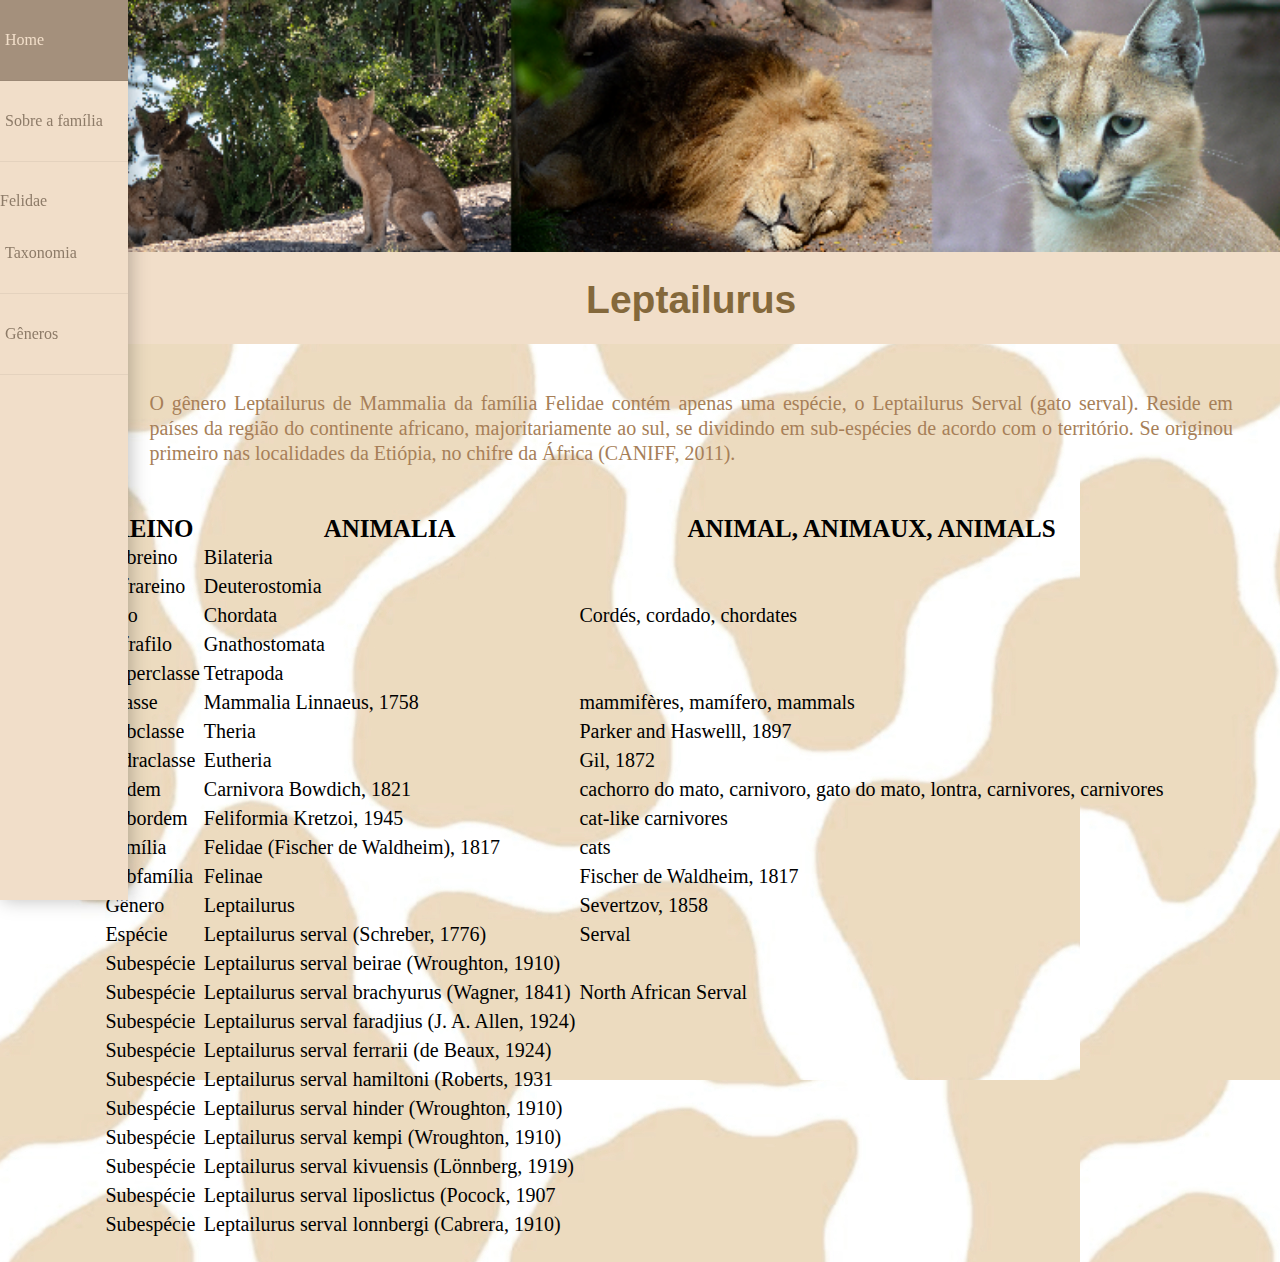
==== leptailurus.html @ 7a15bc14 "first commit" ====
<!DOCTYPE html>
<html lang="en">

<head>
    <meta charset="UTF-8">
    <meta http-equiv="X-UA-Compatible" content="IE=edge">
    <meta name="viewport" content="width=device-width, initial-scale=1.0">
    <title>Felidae</title>
    <link rel="shortcut icon" type="image/x-icon" href="imagens/iconcat.png">
    <link rel="stylesheet" href="index.css">
    <script src="https://ajax.googleapis.com/ajax/libs/jquery/1.12.4/jquery.min.js"></script>
    <script src="index.js"></script>
    <meta name="viewport" content="width=device-width" />
    <link href='PatrickHand-Regular.ttf' rel='Patrick'>
</head>

<body>
    <div class="grid-container">
        <div class="item1 item-1">


           <img src="imagens/bannerindex.jpg" alt="Banner" width=100%>
            <h2>Leptailurus</h2>

        </div>
        <ul class="menu">

            <li title="Home"><a href="index.html" class="menu-button-home">Home</a></li>
            <li title="Sobre a família Felidae"><a href="" class="menu-button sobre">Sobre a família Felidae</a></li>
            <li title="Taxonomia"><a href="taxonomia.html" class="menu-button taxonomia">Taxonomia</a></li>
            <li title="Gêneros"><a href="#" class="menu-button gêneros">Gêneros</a></li>

        </ul>

        <ul class="menu-bar">
            <li><a href="#">Acinonyx</a></li>
            <li><a href="#"> Caracal</a></li>
            <li><a href="#"> Felis</a></li>
            <li><a href="#">Leopardus</a></li>
            <li><a href="leptailurus.html">Leptailurus</a></li>
            <li><a href="#">Panthera</a></li>
            <li><a href="#">Puma</a></li>
        </ul>
    </div>
    <div class="item2">
        <p>O gênero Leptailurus de Mammalia da família Felidae contém apenas uma espécie, o Leptailurus Serval (gato serval). Reside em países da região do continente africano, majoritariamente ao sul, se dividindo em sub-espécies de acordo com o território. Se originou primeiro nas localidades da Etiópia, no chifre da África (CANIFF, 2011).
        </p>
    </div>
    <div class="item3">
        <table>
            <tr>
                <th>Reino</th>
                <th>Animalia</th>
                <th>Animal, animaux, animals</th>
            </tr>

            <tr>
                <td>Subreino</td>
                <td>Bilateria</td>
                <td></td>
            </tr>
            <tr>
                <td>Infrareino</td>
                <td>Deuterostomia</td>
                <td></td>
            </tr>
            <tr>
                <td>Filo</td>
                <td>Chordata</td>
                <td>Cordés, cordado, chordates</td>
            </tr>
            <tr>
                <td>Infrafilo</td>
                <td>Gnathostomata</td>
                <td></td>
            </tr>
            <tr>
                <td>Superclasse</td>
                <td>Tetrapoda</td>
                <td></td>
            </tr>
            <tr>
                <td>Classe</td>
                <td>Mammalia Linnaeus, 1758</td>
                <td>mammifères, mamífero, mammals</td>
            </tr>
            <tr>
                <td>Subclasse</td>
                <td>Theria</td>
                <td>Parker and Haswelll, 1897</td>
            </tr>
            <tr>
                <td>Indraclasse</td>
                <td>Eutheria</td>
                <td>Gil, 1872</td>
            </tr>
            <tr>
                <td>Ordem</td>
                <td>Carnivora Bowdich, 1821</td>
                <td>cachorro do mato, carnivoro, gato do mato, lontra, carnivores, carnivores</td>
            </tr>
            <tr>
                <td>Subordem</td>
                <td>Feliformia Kretzoi, 1945</td>
                <td>cat-like carnivores</td>
            </tr>
            <tr>
                <td>Família</td>
                <td>Felidae (Fischer de Waldheim), 1817</td>
                <td>cats</td>
            </tr>
            <tr>
                <td>Subfamília</td>
                <td>Felinae</td>
                <td>Fischer de Waldheim, 1817</td>
            </tr>
            <tr>
                <td>Gênero</td>
                <td>Leptailurus</td>
                <td>Severtzov, 1858</td>
            </tr>
            <tr>
                <td>Espécie</td>
                <td>Leptailurus serval (Schreber, 1776)</td>
                <td>Serval</td>
            </tr>
            <tr>
                <td>Subespécie</td>
                <td>Leptailurus serval beirae (Wroughton, 1910)</td>
                <td></td>
            </tr>
            <tr>
                <td>Subespécie</td>
                <td>Leptailurus serval brachyurus (Wagner, 1841)</td>
                <td>North African Serval</td>
            </tr>
            <tr>
                <td>Subespécie</td>
                <td>Leptailurus serval faradjius (J. A. Allen, 1924)</td>
                <td></td>
            </tr>
            <tr>
                <td>Subespécie</td>
                <td>Leptailurus serval ferrarii (de Beaux, 1924)</td>
                <td></td>
            </tr>
            <tr>
                <td>Subespécie</td>
                <td>Leptailurus serval hamiltoni (Roberts, 1931</td>
                <td></td>
            </tr>
            <tr>
                <td>Subespécie</td>
                <td>Leptailurus serval hinder (Wroughton, 1910)</td>
                <td></td>
            </tr>
            <tr>
                <td>Subespécie</td>
                <td>Leptailurus serval kempi (Wroughton, 1910)</td>
                <td></td>
            </tr>
            <tr>
                <td>Subespécie</td>
                <td>Leptailurus serval kivuensis (Lönnberg, 1919)</td>
                <td></td>
            </tr>
            <tr>
                <td>Subespécie</td>
                <td>Leptailurus serval liposlictus (Pocock, 1907</td>
                <td></td>
            </tr>
            <tr>
                <td>Subespécie</td>
                <td>Leptailurus serval lonnbergi (Cabrera, 1910)</td>
                <td></td>
            </tr>
            <tr>
                <td></td>
                <td></td>
                <td></td>
            </tr>
            <tr>
                <td></td>
                <td></td>
                <td></td>
            </tr>
            <tr>
                <td></td>
                <td></td>
                <td></td>
            </tr>
            <tr>
                <td></td>
                <td></td>
                <td></td>
            </tr>
            <tr>
                <td></td>
                <td></td>
                <td></td>
            </tr>
            

            <tr>

            </tr>
        </table>
    </div>
</body>

</html>
---- index.css ----
@charset "UTF-8";

.item1 {
    grid-area: header;
    width: auto;
    border-radius: 0%;
    background-color: #F1DEC9;
}

.item2 {
    grid-area: main;
    width: 100%;
    margin: 0 ;
    margin-top: 0%;
    margin-left: 0%;
}

.item3 {
    grid-area: right;
    width: auto;
}

.item4 {
    grid-area: footer;
    width: auto;
    height: fit-content;
}

.grid-container {
    display: grid;
    column-gap: 0px;
    grid-template-areas:
        'header header header header header header'
        'menu main main main right right'
        'menu footer footer footer footer footer';
    gap: 0px;
    background-color: #030000;
    padding: 0px;
}

.grid-container>div {
    background-color: #F1DEC9;
    text-align: center;
    padding: 0 0;
    font-size: 30px;
}

h2 {
    font-size: 130%;
    color: #84683b;
    font-family: Impact, Haettenschweiler, 'Arial Narrow Bold', sans-serif;
}

p {
    font-size: 20px;
    color: #a77f58;
    font-family: Comic Sans MS, Comic Sans, cursive;
    text-align: justify;
    margin: 4%;
}

h3 {
    font-size: 15px;
    color: #292c37
}

h4 {
    font-size: 40px;
    color: #660708;
    font-family: "Lucida Handwriting", cursive;
    margin-top: 0%;
    line-height: 40%;
    text-align: center;
}

div {

    line-height: 25px;
}

body {
    margin: 0%;
}

table,
td {
    font-size: 20px;
}

th {
    font-size: 25px;
    text-transform: uppercase;

}

@import url("//cdnjs.cloudflare.com/ajax/libs/font-awesome/4.0.3/css/font-awesome.min.css");
.menu,
.menu-bar {
  position:fixed;
  bottom: 0;
  left: 0;
  height: 100%;
  list-style-type: none;
  margin: 0;
  padding: 0;
  background: #F1DEC9;
  z-index: 10;
  overflow: hidden;
  box-shadow: 2px 0 18px rgba(0, 0, 0, 0.26);
  width: 10%;
  text-align: left;
}
.menu li a {
  display: inline-block;
  text-indent: 15px;
  height: 5em;
  width: 5em;
  line-height: 5em;
  text-align: start;
  color: #8D7B68;
  position: relative;
  border-bottom: 1px solid rgba(0, 0, 0, 0.05);
  transition: background 0.1s ease-in-out;
  width: 100%;
  text-indent: 5px;
  text-decoration: none;
  font-family:"Bahnschrift SemiBold";
}
.menu li a:before {
  font-family: FontAwesome;
  speak: none;
  text-indent: 0em;
  position: absolute;
  bottom: 0;
  left: 0;
  width: 100%;
  height: 100%;
  font-size: 1.4em;
}
.menu li a.search:before {
  content: "\f002";
}
.menu li a.archive:before {
  content: "\f187";
}
.menu li a.pencil:before {
  content: "\f040";
}
.menu li a.contact:before {
  content: "\f003";
}
.menu li a.about:before {
  content: "\f007";
}
.menu li a.home:before {
  content: "\f039";
}
.menu-bar li a:hover,
.menu li a:hover,
.menu li:first-child a {
  background: #A4907C;
  color: #F1DEC9;
}
.menu-bar {
  overflow: hidden;
  left: 5em;
  z-index: 5;
  width: 0;
  height: 0;
  transition: all 0.1s ease-in-out;
  left: 8%;

}
.menu-bar li a {
  display: block;
  height: 4em;
  line-height: 4em;
  color: #A4907C;
  text-decoration: none;
  position:sticky;
  font-family: "Franklin Gothic Medium";
  border-bottom: 1px solid rgba(0, 0, 0, 0.05);
  border-left: 20px solid rgba(0, 0, 0, 0.05);
  transition: 0.1s ease-in-out;
  width: 100%;
  text-align:center;
}

/*.menu-bar li:first-child a {
  height: 5em;
  background: #A4907C;
  color: #fff;
  line-height: 5;
}
*/

.para {
  color: #A4907C;
  padding-left: 100px;
  font-size: 3em;
  margin-bottom: 20px;
}

.open {
  width: 10em;
  height: 100%;
}

@media all and (max-width: 500px) {
  .container {
    margin-top: 100px;
  }
  .menu {
    height: 5em;
    width: 100%;
  }
  .menu li {
    display: inline-block;
  }
  .menu-bar li a {
    width: 100%;
  }
  .menu-bar {
    width: 100%;
    left: 0;
    bottom: 0;
    height: 0;
    margin-left: 150;
  }
  .open {
    width: 100%;
    height: auto;
    margin-left: 0;
  }
  .para {
    padding-left: 10px;
  }
}
@media screen and (max-height: 34em) {
  .menu
  .menu-bar {
    font-size: 70%;
  }
}
@media screen and (max-height: 34em) and (max-width: 500px) {
  .menu {
    height: 3.5em;
  }
}
body {
    margin-left: 8%;
    background-image:url(imagens/background.jpg) 
}
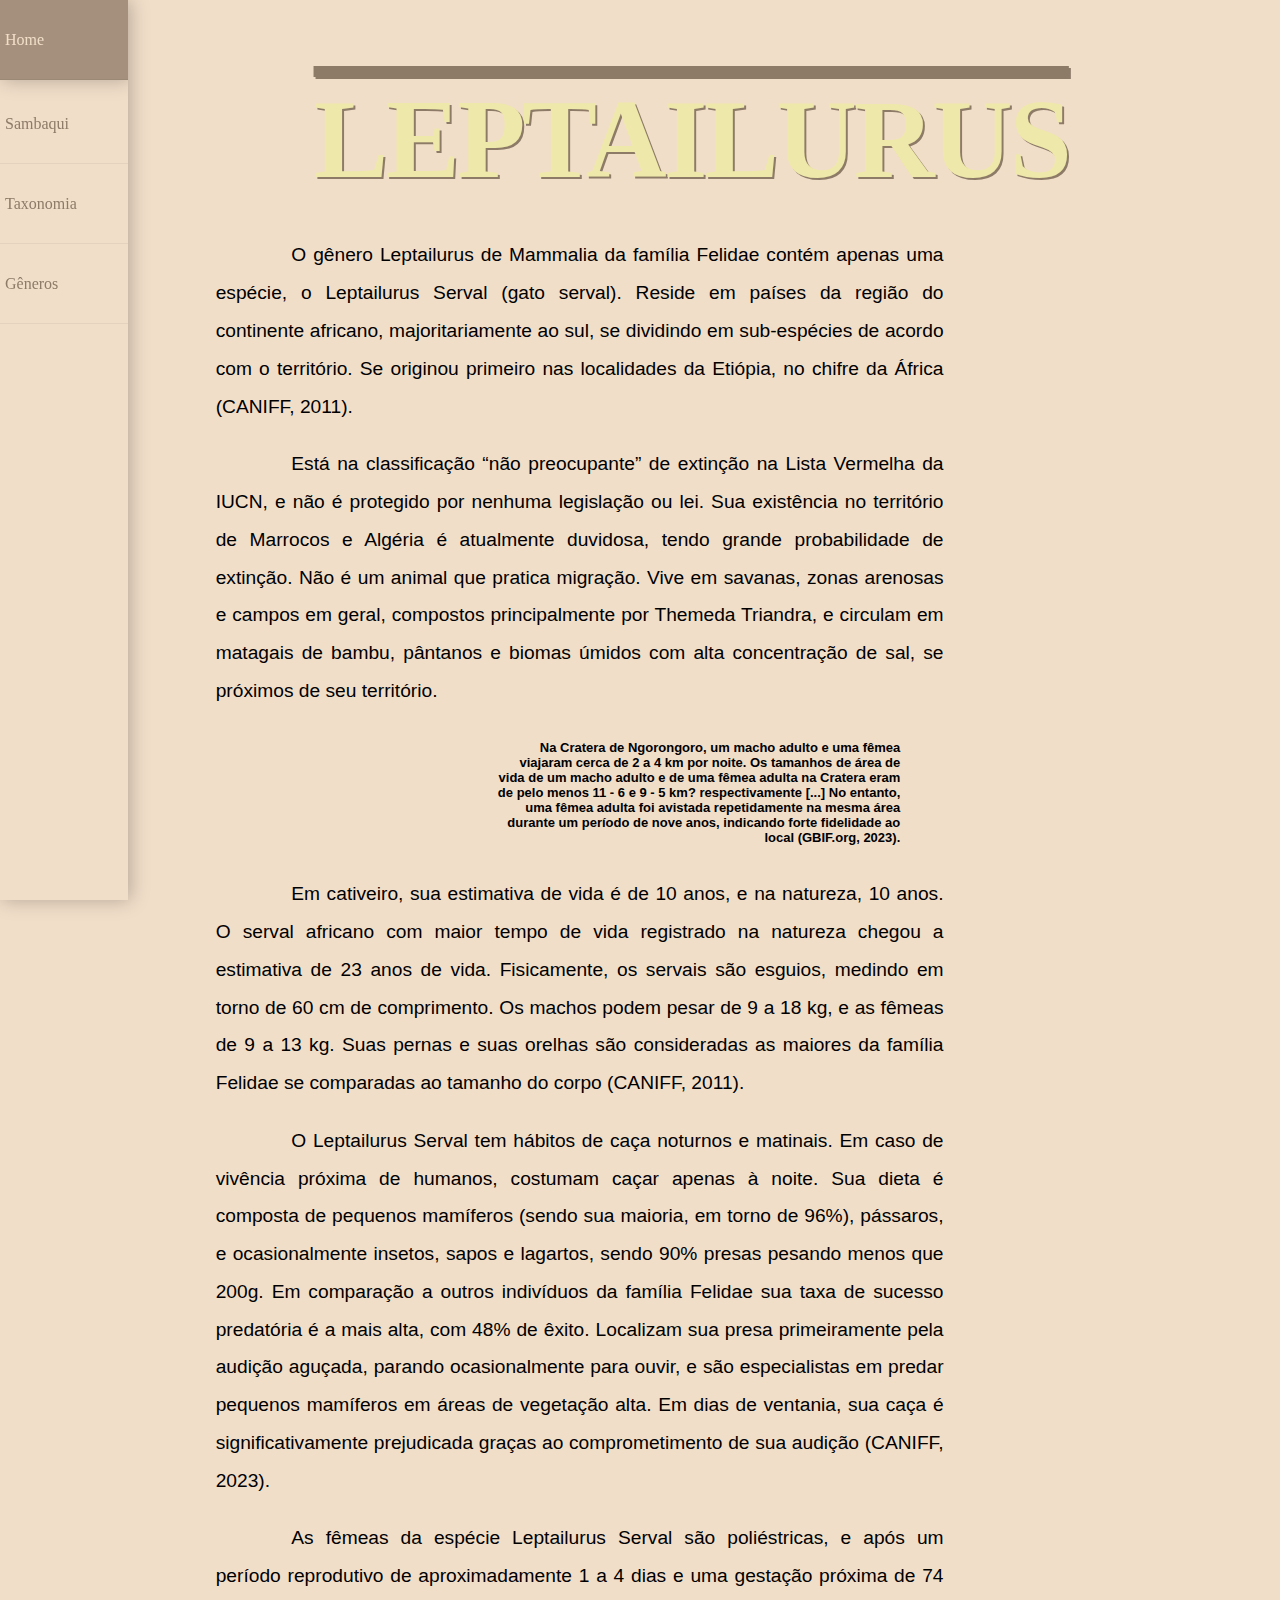
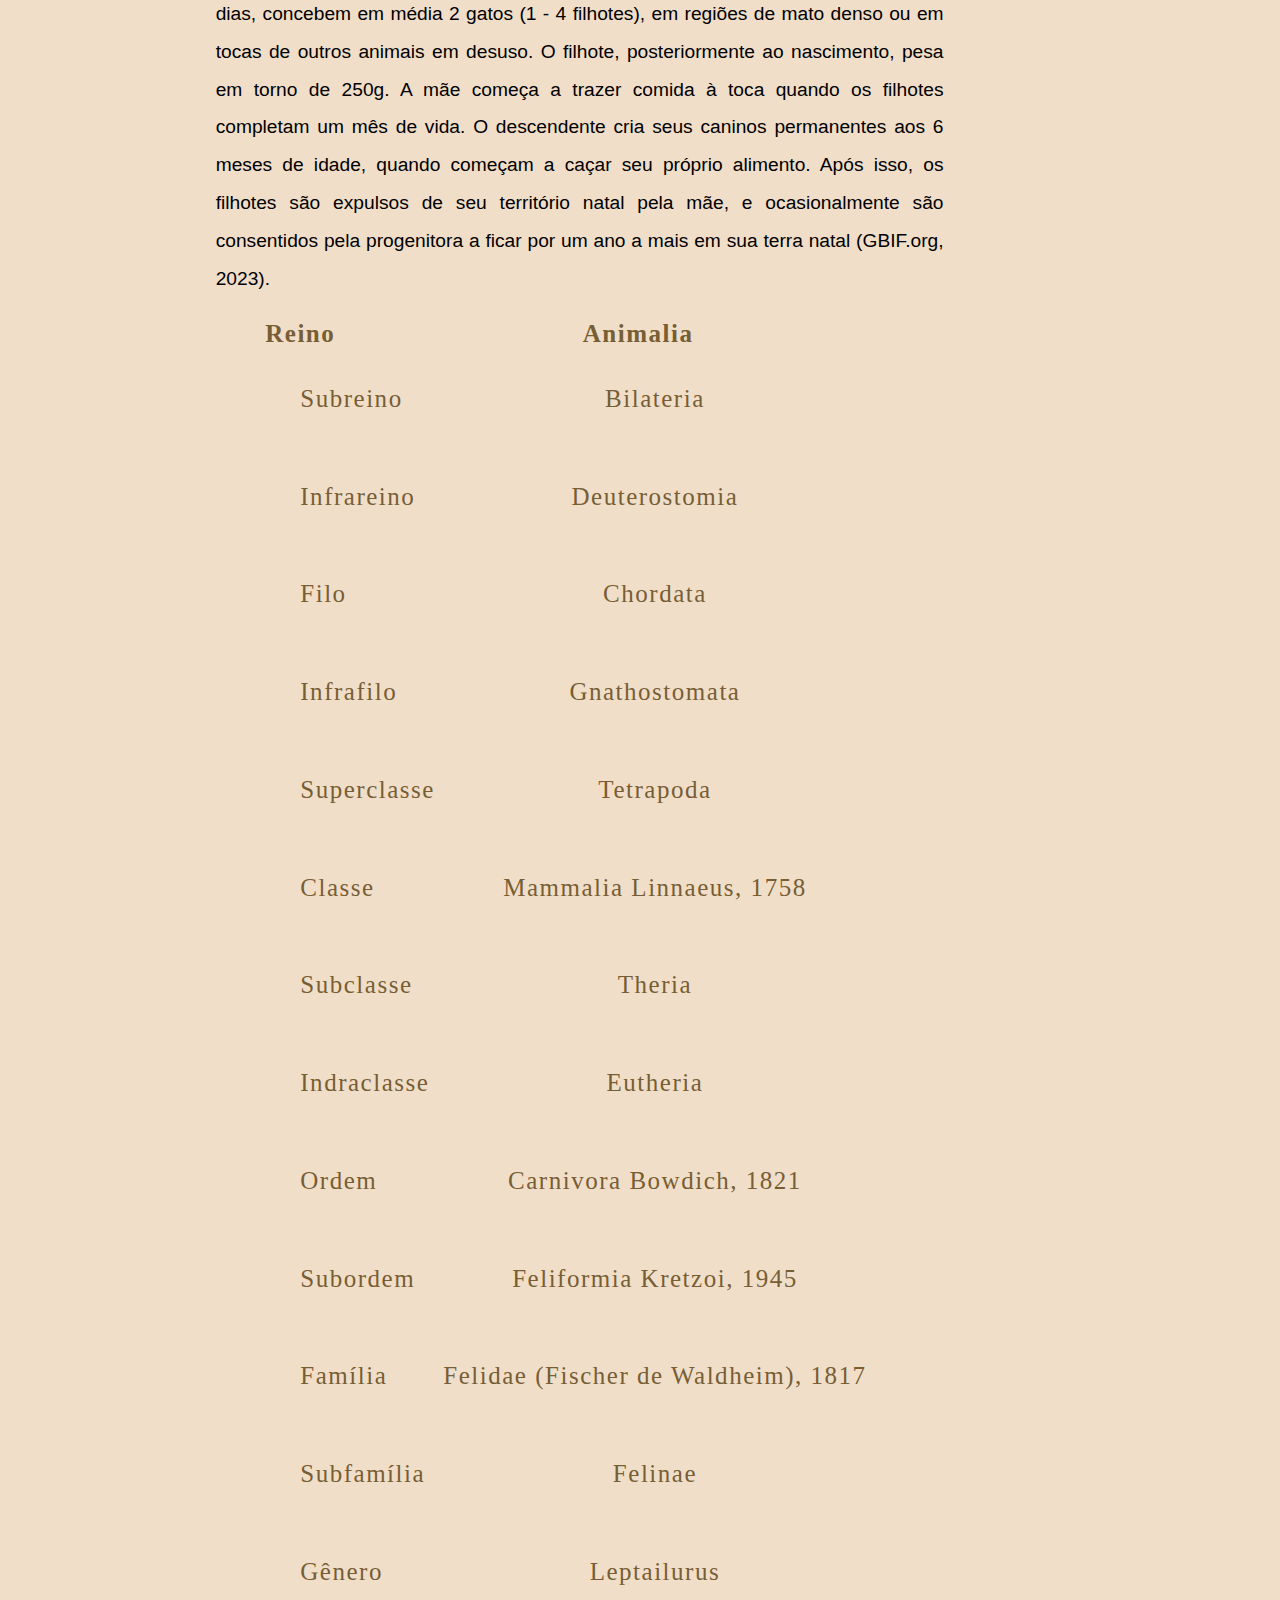
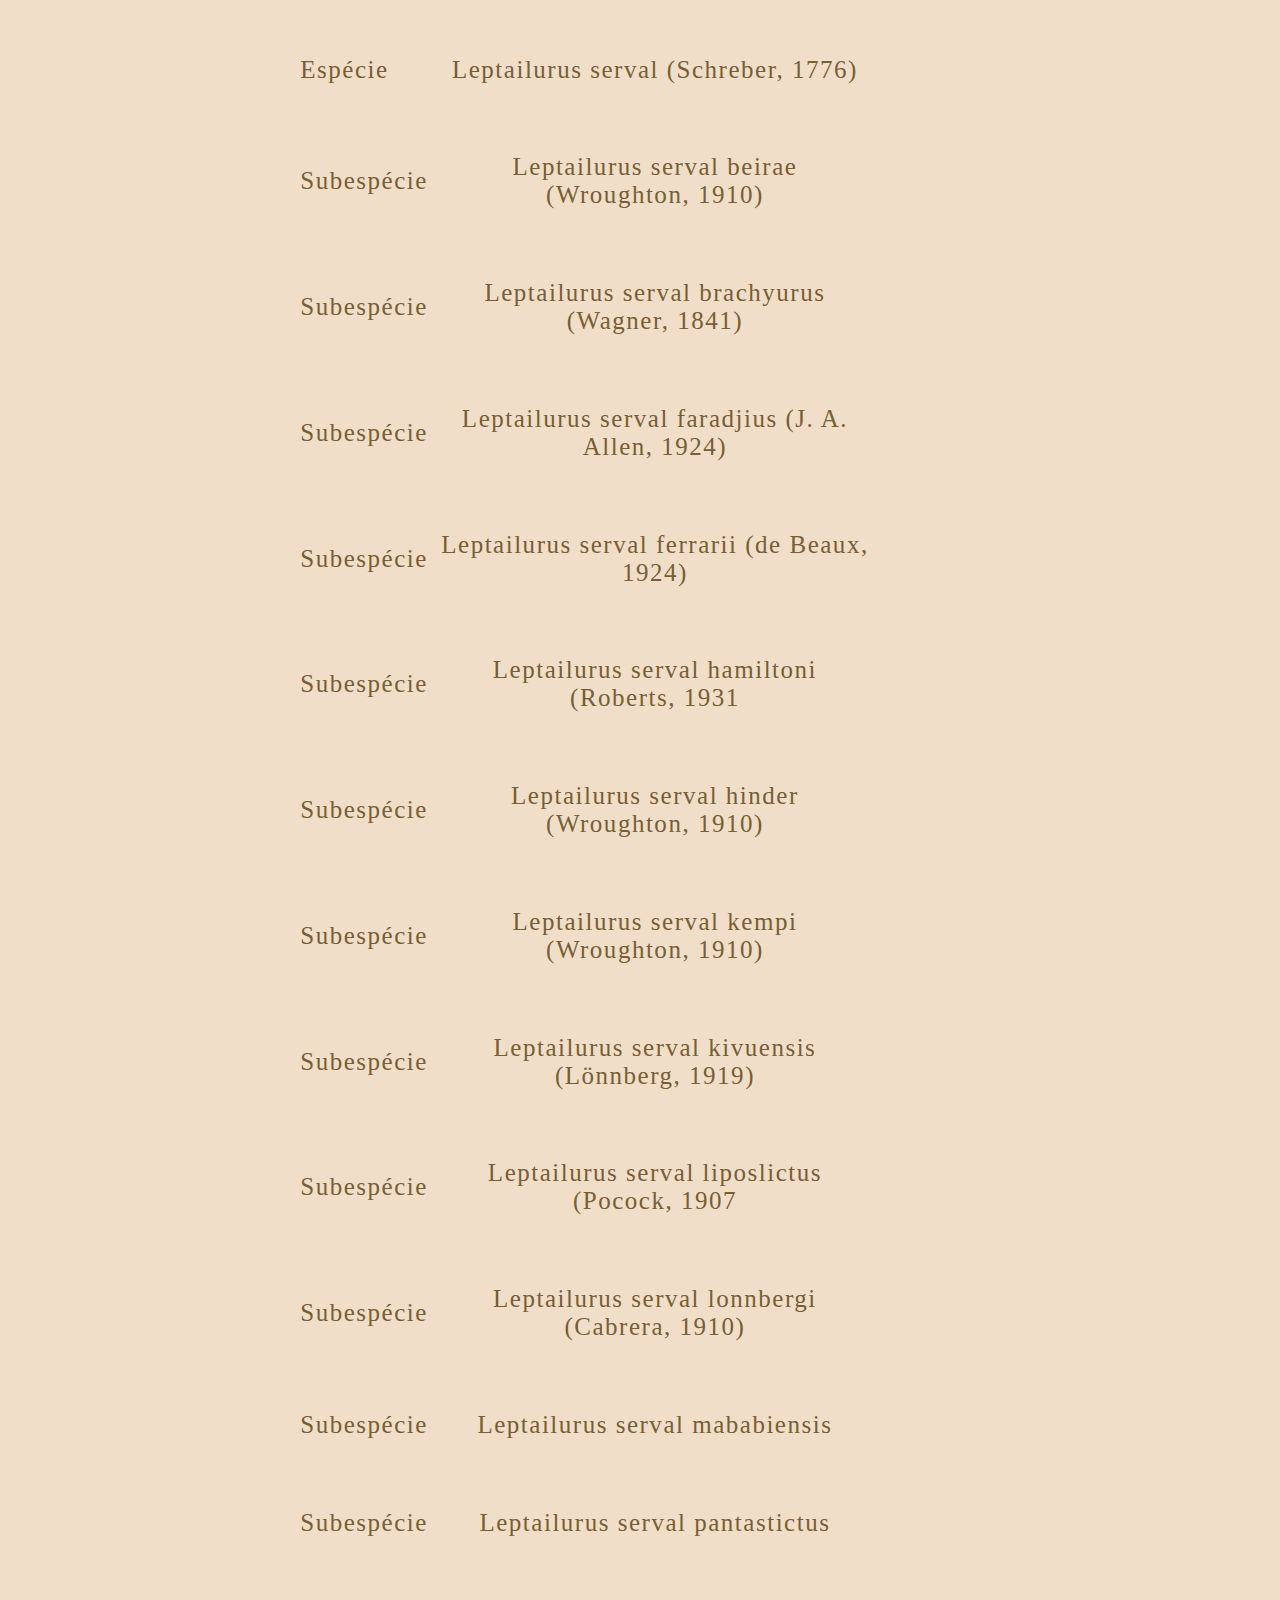
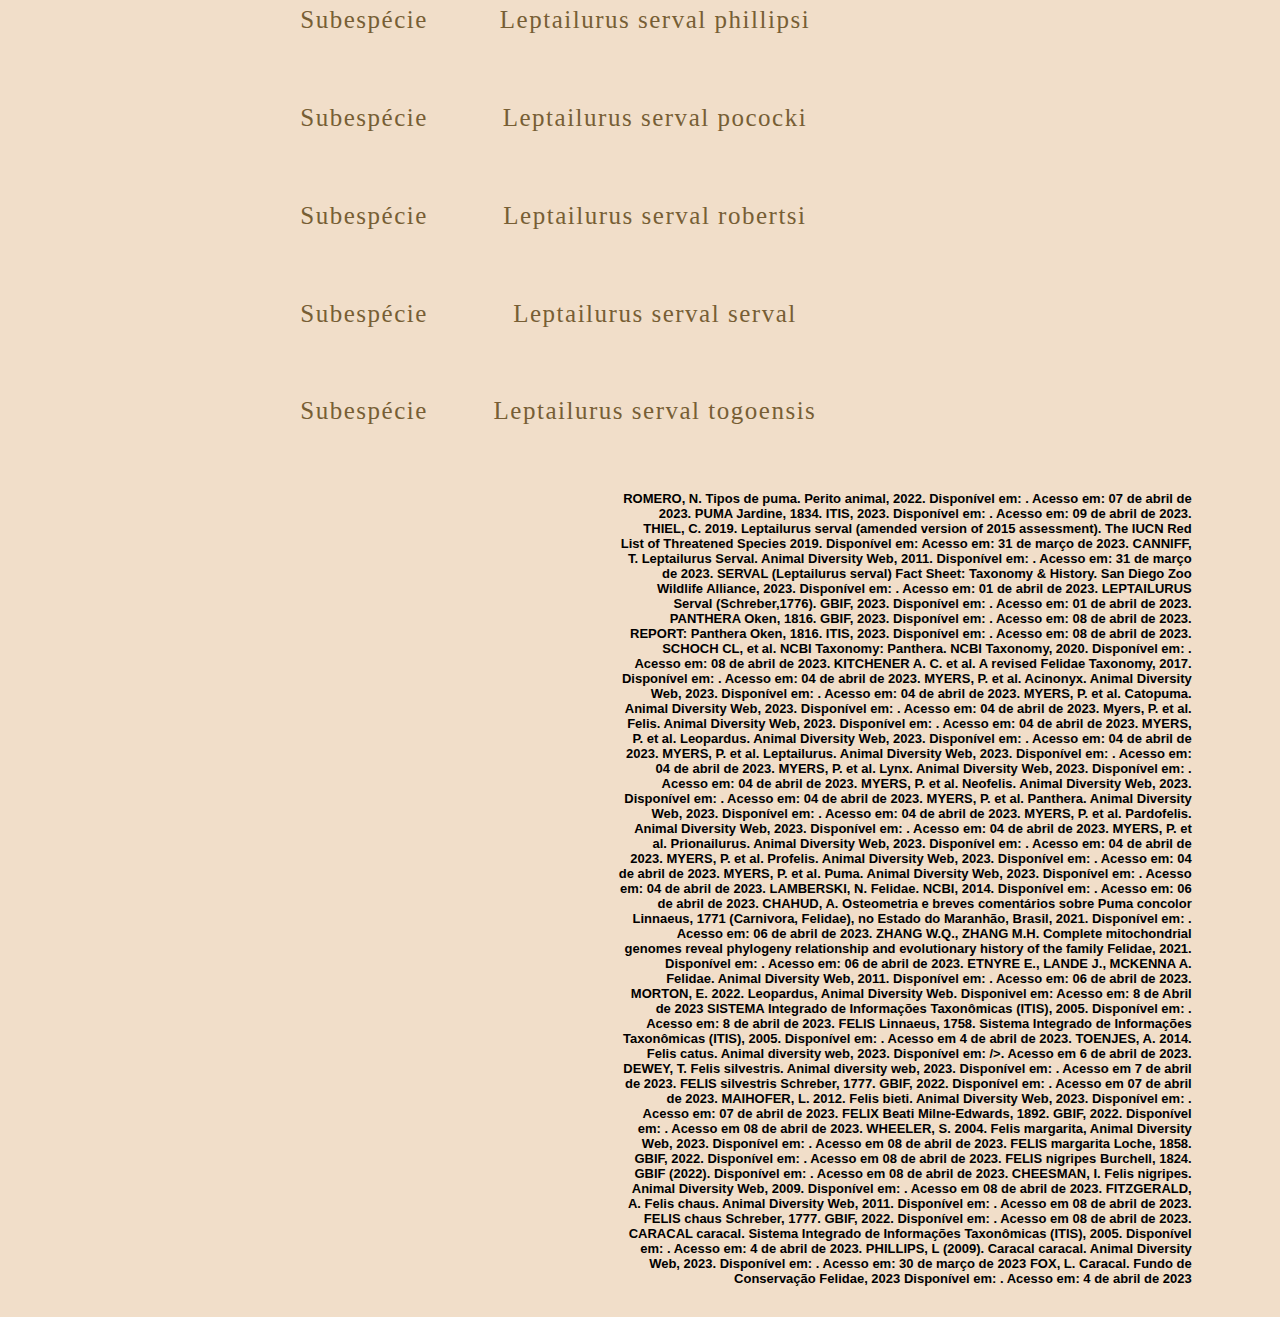
==== commit f4e5aafc: "." ====
--- a/leptailurus.html
+++ b/leptailurus.html
@@ -7,7 +7,7 @@
     <meta name="viewport" content="width=device-width, initial-scale=1.0">
     <title>Felidae</title>
     <link rel="shortcut icon" type="image/x-icon" href="imagens/iconcat.png">
-    <link rel="stylesheet" href="index.css">
+    <link rel="stylesheet" href="abnt.css">
     <script src="https://ajax.googleapis.com/ajax/libs/jquery/1.12.4/jquery.min.js"></script>
     <script src="index.js"></script>
     <meta name="viewport" content="width=device-width" />
@@ -17,16 +17,13 @@
 <body>
     <div class="grid-container">
         <div class="item1 item-1">
-
-
-           <img src="imagens/bannerindex.jpg" alt="Banner" width=100%>
-            <h2>Leptailurus</h2>
+            <h1>Leptailurus</h1>
 
         </div>
         <ul class="menu">
 
-            <li title="Home"><a href="index.html" class="menu-button-home">Home</a></li>
-            <li title="Sobre a família Felidae"><a href="" class="menu-button sobre">Sobre a família Felidae</a></li>
+            <li title="Home"><a href="index.html" class="menu button-home">Home</a></li>
+            <li title="Sobre a família Felidae"><a href="" class="menu-button sobre">Sambaqui</a></li>
             <li title="Taxonomia"><a href="taxonomia.html" class="menu-button taxonomia">Taxonomia</a></li>
             <li title="Gêneros"><a href="#" class="menu-button gêneros">Gêneros</a></li>
 
@@ -41,171 +38,429 @@
             <li><a href="#">Panthera</a></li>
             <li><a href="#">Puma</a></li>
         </ul>
-    </div>
     <div class="item2">
-        <p>O gênero Leptailurus de Mammalia da família Felidae contém apenas uma espécie, o Leptailurus Serval (gato serval). Reside em países da região do continente africano, majoritariamente ao sul, se dividindo em sub-espécies de acordo com o território. Se originou primeiro nas localidades da Etiópia, no chifre da África (CANIFF, 2011).
+        <p class="text-info recuo">O gênero Leptailurus de Mammalia da família Felidae contém apenas uma espécie, o
+            Leptailurus Serval (gato
+            serval). Reside em países da região do continente africano, majoritariamente ao sul, se dividindo em
+            sub-espécies de acordo com o território. Se originou primeiro nas localidades da Etiópia, no chifre da
+            África (CANIFF, 2011).
         </p>
-    </div>
-    <div class="item3">
+        <p class="text-info recuo">Está na classificação “não preocupante” de extinção na Lista Vermelha da IUCN, e não
+            é protegido por nenhuma legislação ou lei. Sua existência no território de Marrocos e Algéria é atualmente
+            duvidosa, tendo grande probabilidade de extinção. Não é um animal que pratica migração. Vive em savanas,
+            zonas arenosas e campos em geral, compostos principalmente por Themeda Triandra, e circulam em matagais de
+            bambu, pântanos e biomas úmidos com alta concentração de sal, se próximos de seu território.
+        </p>
+        <h6>Na Cratera de Ngorongoro, um macho adulto e uma fêmea viajaram cerca de 2 a 4 km por noite. Os tamanhos de
+            área de vida de um macho adulto e de uma fêmea adulta na Cratera eram de pelo menos 11 - 6 e 9 - 5 km?
+            respectivamente [...] No entanto, uma fêmea adulta foi avistada repetidamente na mesma área durante um
+            período de nove anos, indicando forte fidelidade ao local (GBIF.org, 2023).
+        </h6>
+        <p class="text-info recuo">Em cativeiro, sua estimativa de vida é de 10 anos, e na natureza, 10 anos. O serval
+            africano com maior tempo de vida registrado na natureza chegou a estimativa de 23 anos de vida. Fisicamente,
+            os servais são esguios, medindo em torno de 60 cm de comprimento. Os machos podem pesar de 9 a 18 kg, e as
+            fêmeas de 9 a 13 kg. Suas pernas e suas orelhas são consideradas as maiores da família Felidae se comparadas
+            ao tamanho do corpo (CANIFF, 2011).
+        </p>
+        <p class="text-info recuo">O Leptailurus Serval tem hábitos de caça noturnos e matinais. Em caso de vivência
+            próxima de humanos, costumam caçar apenas à noite. Sua dieta é composta de pequenos mamíferos (sendo sua
+            maioria, em torno de 96%), pássaros, e ocasionalmente insetos, sapos e lagartos, sendo 90% presas pesando
+            menos que 200g. Em comparação a outros indivíduos da família Felidae sua taxa de sucesso predatória é a mais
+            alta, com 48% de êxito. Localizam sua presa primeiramente pela audição aguçada, parando ocasionalmente para
+            ouvir, e são especialistas em predar pequenos mamíferos em áreas de vegetação alta. Em dias de ventania, sua
+            caça é significativamente prejudicada graças ao comprometimento de sua audição (CANIFF, 2023).
+        </p>
+        <p>As fêmeas da espécie Leptailurus Serval são poliéstricas, e após um período reprodutivo de aproximadamente 1
+            a 4 dias e uma gestação próxima de 74 dias, concebem em média 2 gatos (1 - 4 filhotes), em regiões de mato
+            denso ou em tocas de outros animais em desuso. O filhote, posteriormente ao nascimento, pesa em torno de
+            250g. A mãe começa a trazer comida à toca quando os filhotes completam um mês de vida. O descendente cria
+            seus caninos permanentes aos 6 meses de idade, quando começam a caçar seu próprio alimento. Após isso, os
+            filhotes são expulsos de seu território natal pela mãe, e ocasionalmente são consentidos pela progenitora a
+            ficar por um ano a mais em sua terra natal (GBIF.org, 2023).
+        </p>
+
         <table>
             <tr>
                 <th>Reino</th>
                 <th>Animalia</th>
-                <th>Animal, animaux, animals</th>
             </tr>
 
             <tr>
                 <td>Subreino</td>
                 <td>Bilateria</td>
-                <td></td>
+
             </tr>
             <tr>
                 <td>Infrareino</td>
                 <td>Deuterostomia</td>
-                <td></td>
+
             </tr>
             <tr>
                 <td>Filo</td>
                 <td>Chordata</td>
-                <td>Cordés, cordado, chordates</td>
+
             </tr>
             <tr>
                 <td>Infrafilo</td>
                 <td>Gnathostomata</td>
-                <td></td>
+
             </tr>
             <tr>
                 <td>Superclasse</td>
                 <td>Tetrapoda</td>
-                <td></td>
+
             </tr>
             <tr>
                 <td>Classe</td>
                 <td>Mammalia Linnaeus, 1758</td>
-                <td>mammifères, mamífero, mammals</td>
+
             </tr>
             <tr>
                 <td>Subclasse</td>
                 <td>Theria</td>
-                <td>Parker and Haswelll, 1897</td>
+
             </tr>
             <tr>
                 <td>Indraclasse</td>
                 <td>Eutheria</td>
-                <td>Gil, 1872</td>
+
             </tr>
             <tr>
                 <td>Ordem</td>
                 <td>Carnivora Bowdich, 1821</td>
-                <td>cachorro do mato, carnivoro, gato do mato, lontra, carnivores, carnivores</td>
+
             </tr>
             <tr>
                 <td>Subordem</td>
                 <td>Feliformia Kretzoi, 1945</td>
-                <td>cat-like carnivores</td>
+
             </tr>
             <tr>
                 <td>Família</td>
                 <td>Felidae (Fischer de Waldheim), 1817</td>
-                <td>cats</td>
+
             </tr>
             <tr>
                 <td>Subfamília</td>
                 <td>Felinae</td>
-                <td>Fischer de Waldheim, 1817</td>
+
             </tr>
             <tr>
                 <td>Gênero</td>
                 <td>Leptailurus</td>
-                <td>Severtzov, 1858</td>
+
             </tr>
             <tr>
                 <td>Espécie</td>
                 <td>Leptailurus serval (Schreber, 1776)</td>
-                <td>Serval</td>
+
             </tr>
             <tr>
                 <td>Subespécie</td>
                 <td>Leptailurus serval beirae (Wroughton, 1910)</td>
-                <td></td>
+
             </tr>
             <tr>
                 <td>Subespécie</td>
                 <td>Leptailurus serval brachyurus (Wagner, 1841)</td>
-                <td>North African Serval</td>
+
             </tr>
             <tr>
                 <td>Subespécie</td>
                 <td>Leptailurus serval faradjius (J. A. Allen, 1924)</td>
-                <td></td>
+
             </tr>
             <tr>
                 <td>Subespécie</td>
                 <td>Leptailurus serval ferrarii (de Beaux, 1924)</td>
-                <td></td>
+
             </tr>
             <tr>
                 <td>Subespécie</td>
                 <td>Leptailurus serval hamiltoni (Roberts, 1931</td>
-                <td></td>
+
             </tr>
             <tr>
                 <td>Subespécie</td>
                 <td>Leptailurus serval hinder (Wroughton, 1910)</td>
-                <td></td>
+
             </tr>
             <tr>
                 <td>Subespécie</td>
                 <td>Leptailurus serval kempi (Wroughton, 1910)</td>
-                <td></td>
+
             </tr>
             <tr>
                 <td>Subespécie</td>
                 <td>Leptailurus serval kivuensis (Lönnberg, 1919)</td>
-                <td></td>
+
             </tr>
             <tr>
                 <td>Subespécie</td>
                 <td>Leptailurus serval liposlictus (Pocock, 1907</td>
-                <td></td>
+
             </tr>
             <tr>
                 <td>Subespécie</td>
                 <td>Leptailurus serval lonnbergi (Cabrera, 1910)</td>
-                <td></td>
-            </tr>
-            <tr>
-                <td></td>
-                <td></td>
-                <td></td>
-            </tr>
-            <tr>
-                <td></td>
-                <td></td>
-                <td></td>
-            </tr>
-            <tr>
-                <td></td>
-                <td></td>
-                <td></td>
-            </tr>
-            <tr>
-                <td></td>
-                <td></td>
-                <td></td>
-            </tr>
-            <tr>
-                <td></td>
-                <td></td>
-                <td></td>
-            </tr>
-            
-
-            <tr>
+
+            </tr>
+            <tr>
+                <td>Subespécie</td>
+                <td>Leptailurus serval mababiensis </td>
+
+            </tr>
+            <tr>
+                <td>Subespécie</td>
+                <td>Leptailurus serval pantastictus</td>
+
+            </tr>
+            <tr>
+                <td>Subespécie</td>
+                <td>Leptailurus serval phillipsi </td>
+
+            </tr>
+            <tr>
+                <td>Subespécie</td>
+                <td>Leptailurus serval pococki</td>
+
+            </tr>
+            <tr>
+                <td>Subespécie</td>
+                <td>Leptailurus serval robertsi</td>
+
+            </tr>
+            <tr>
+                <td>Subespécie</td>
+                <td>Leptailurus serval serval</td>
+
+            </tr>
+            <tr>
+                <td>Subespécie</td>
+                <td>Leptailurus serval togoensis </td>
 
             </tr>
         </table>
     </div>
+    <div class="item4">
+        <h6>
+            ROMERO, N. Tipos de puma. Perito animal, 2022. Disponível em: <https:
+                //www.peritoanimal.com.br/tipos-de-pumas-24000.html>. Acesso em: 07 de abril de 2023.
+
+                PUMA Jardine, 1834. ITIS, 2023. Disponível em: <https:
+                    //www.itis.gov/servlet/SingleRpt/SingleRpt?search_topic=TSN&search_value=552375#null>. Acesso em: 09
+                    de abril de 2023.
+
+                    THIEL, C. 2019. Leptailurus serval (amended version of 2015 assessment). The IUCN Red List of
+                    Threatened Species 2019. Disponível em: <https:
+                        //dx.doi.org/10.2305/IUCN.UK.2019-3.RLTS.T11638A156536762.en.> Acesso em: 31 de março de 2023.
+
+                        CANNIFF, T. Leptailurus Serval. Animal Diversity Web, 2011. Disponível em:
+                        <https: //animaldiversity.org/accounts/Leptailurus_serval />. Acesso em: 31 de março de 2023.
+
+
+                        SERVAL (Leptailurus serval) Fact Sheet: Taxonomy & History. San Diego Zoo Wildlife Alliance,
+                        2023. Disponível em: <https: //ielc.libguides.com/sdzg/factsheets/serval/taxonomy>. Acesso em:
+                            01 de abril de 2023.
+
+                            LEPTAILURUS Serval (Schreber,1776). GBIF, 2023. Disponível em: <https:
+                                //www.gbif.org/species/2435172>. Acesso em: 01 de abril de 2023.
+
+                                PANTHERA Oken, 1816. GBIF, 2023. Disponível em: <https:
+                                    //www.gbif.org/pt/species/113275842>. Acesso em: 08 de abril de 2023.
+
+                                    REPORT: Panthera Oken, 1816. ITIS, 2023. Disponível em: <https:
+                                        //www.itis.gov/servlet/SingleRpt/SingleRpt?search_topic=TSN&search_value=180592#null>
+                                        . Acesso em: 08 de abril de 2023.
+
+                                        SCHOCH CL, et al. NCBI Taxonomy: Panthera. NCBI Taxonomy, 2020. Disponível em:
+                                        <https: //www.ncbi.nlm.nih.gov/Taxonomy/Browser/wwwtax.cgi?id=9688>. Acesso em:
+                                            08 de abril de 2023.
+                                            KITCHENER A. C. et al. A revised Felidae Taxonomy, 2017. Disponível em:
+                                            <https:
+                                                //repository.si.edu/bitstream/handle/10088/32616/A_revised_Felidae_Taxonomy_CatNews.pdf>
+                                                . Acesso em: 04 de abril de 2023.
+
+                                                MYERS, P. et al. Acinonyx. Animal Diversity Web, 2023. Disponível em:
+                                                <https: //animaldiversity.org/accounts/Acinonyx/classification />.
+                                                Acesso em: 04 de abril de 2023.
+
+                                                MYERS, P. et al. Catopuma. Animal Diversity Web, 2023. Disponível em:
+                                                <https: //animaldiversity.org/accounts/Catopuma/classification />.
+                                                Acesso em: 04 de abril de 2023.
+
+                                                Myers, P. et al. Felis. Animal Diversity Web, 2023. Disponível em:
+                                                <https: //animaldiversity.org/accounts/Felis/classification />. Acesso
+                                                em: 04 de abril de 2023.
+
+                                                MYERS, P. et al. Leopardus. Animal Diversity Web, 2023. Disponível em:
+                                                <https: //animaldiversity.org/accounts/Leopardus/classification />.
+                                                Acesso em: 04 de abril de 2023.
+
+                                                MYERS, P. et al. Leptailurus. Animal Diversity Web, 2023. Disponível em:
+                                                <https: //animaldiversity.org/accounts/Leptailurus/classification />.
+                                                Acesso em: 04 de abril de 2023.
+
+                                                MYERS, P. et al. Lynx. Animal Diversity Web, 2023. Disponível em:
+                                                <https: //animaldiversity.org/accounts/Lynx/classification />. Acesso
+                                                em: 04 de abril de 2023.
+
+                                                MYERS, P. et al. Neofelis. Animal Diversity Web, 2023. Disponível em:
+                                                <https: //animaldiversity.org/accounts/Neofelis/classification />.
+                                                Acesso em: 04 de abril de 2023.
+
+                                                MYERS, P. et al. Panthera. Animal Diversity Web, 2023. Disponível em:
+                                                <https: //animaldiversity.org/accounts/Panthera/classification />.
+                                                Acesso em: 04 de abril de 2023.
+
+                                                MYERS, P. et al. Pardofelis. Animal Diversity Web, 2023. Disponível em:
+                                                <https: //animaldiversity.org/accounts/Pardofelis/classification />.
+                                                Acesso em: 04 de abril de 2023.
+
+                                                MYERS, P. et al. Prionailurus. Animal Diversity Web, 2023. Disponível
+                                                em: <https:
+                                                    //animaldiversity.org/accounts/Prionailurus/classification/#Prionailurus>
+                                                    . Acesso em: 04 de abril de 2023.
+
+                                                    MYERS, P. et al. Profelis. Animal Diversity Web, 2023. Disponível
+                                                    em:
+                                                    <https: //animaldiversity.org/accounts/Profelis/classification />.
+                                                    Acesso em: 04 de abril de 2023.
+
+                                                    MYERS, P. et al. Puma. Animal Diversity Web, 2023. Disponível em:
+                                                    <https: //animaldiversity.org/accounts/Puma/classification />.
+                                                    Acesso em: 04 de abril de 2023.
+
+                                                    LAMBERSKI, N. Felidae. NCBI, 2014. Disponível em:
+                                                    <https: //www.ncbi.nlm.nih.gov/pmc/articles/PMC7152389 />. Acesso
+                                                    em: 06 de abril de 2023.
+
+                                                    CHAHUD, A. Osteometria e breves comentários sobre Puma concolor
+                                                    Linnaeus, 1771 (Carnivora, Felidae), no Estado do Maranhão, Brasil,
+                                                    2021. Disponível em: <http:
+                                                        //periodicos.unitau.br/ojs/index.php/biociencias/article/view/3294>
+                                                        . Acesso em: 06 de abril de 2023.
+
+                                                        ZHANG W.Q., ZHANG M.H. Complete mitochondrial genomes reveal
+                                                        phylogeny relationship and evolutionary history of the family
+                                                        Felidae, 2021. Disponível em: <https:
+                                                            //geneticsmr.com/sites/default/files/articles/year2013/vol12-3/pdf/gmr2279.pdf>
+                                                            . Acesso em: 06 de abril de 2023.
+
+                                                            ETNYRE E., LANDE J., MCKENNA A. Felidae. Animal Diversity
+                                                            Web, 2011. Disponível em:
+                                                            <https: //animaldiversity.org/accounts/Felidae />. Acesso
+                                                            em: 06 de abril de 2023.
+
+                                                            MORTON, E. 2022. Leopardus, Animal Diversity Web. Disponivel
+                                                            em:
+                                                            <https: //animaldiversity.org/accounts/Leopardus /> Acesso
+                                                            em: 8 de Abril de 2023
+
+                                                            SISTEMA Integrado de Informações Taxonômicas (ITIS), 2005.
+                                                            Disponível em: <https:
+                                                                //www.itis.gov/servlet/SingleRpt/SingleRpt?search_topic=TSN&search_value=552371#null>
+                                                                . Acesso em: 8 de abril de 2023.
+
+
+                                                                FELIS Linnaeus, 1758. Sistema Integrado de Informações
+                                                                Taxonômicas (ITIS), 2005. Disponível em: <https:
+                                                                    //www.itis.gov/servlet/SingleRpt/SingleRpt?search_topic=TSN&search_value=180586#null>
+                                                                    . Acesso em 4 de abril de 2023.
+
+                                                                    TOENJES, A. 2014. Felis catus. Animal diversity web,
+                                                                    2023. Disponível em: <https:
+                                                                        //animaldiversity.org/accounts/Felis_catus>/>.
+                                                                        Acesso em 6 de abril de 2023.
+
+                                                                        DEWEY, T. Felis silvestris. Animal diversity
+                                                                        web, 2023. Disponível em:
+                                                                        <https:
+                                                                            //animaldiversity.org/accounts/Felis_silvestris />
+                                                                        . Acesso em 7 de abril de 2023.
+
+                                                                        FELIS silvestris Schreber, 1777. GBIF, 2022.
+                                                                        Disponível em: <https:
+                                                                            //www.gbif.org/pt/species/7964291>. Acesso
+                                                                            em 07 de abril de 2023.
+
+                                                                            MAIHOFER, L. 2012. Felis bieti. Animal
+                                                                            Diversity Web, 2023. Disponível em:
+                                                                            <https:
+                                                                                //animaldiversity.org/accounts/Felis_bieti />
+                                                                            . Acesso em: 07 de abril de 2023.
+
+                                                                            FELIX Beati Milne-Edwards, 1892. GBIF, 2022.
+                                                                            Disponível em: <https:
+                                                                                //www.gbif.org/pt/species/2435028>.
+                                                                                Acesso em 08 de abril de 2023.
+
+                                                                                WHEELER, S. 2004. Felis margarita,
+                                                                                Animal Diversity Web, 2023. Disponível
+                                                                                em:
+                                                                                <https:
+                                                                                    //animaldiversity.org/accounts/Felis_margarita />
+                                                                                . Acesso em 08 de abril de 2023.
+
+                                                                                FELIS margarita Loche, 1858. GBIF, 2022.
+                                                                                Disponível em: <https:
+                                                                                    //www.gbif.org/pt/species/2435028>.
+                                                                                    Acesso em 08 de abril de 2023.
+
+                                                                                    FELIS nigripes Burchell, 1824. GBIF
+                                                                                    (2022). Disponível em: <https:
+                                                                                        //www.gbif.org/pt/species/2435037>
+                                                                                        . Acesso em 08 de abril de 2023.
+
+                                                                                        CHEESMAN, I. Felis nigripes.
+                                                                                        Animal Diversity Web, 2009.
+                                                                                        Disponível em:
+                                                                                        <https:
+                                                                                            //animaldiversity.org/accounts/Felis_nigripes />
+                                                                                        . Acesso em 08 de abril de 2023.
+
+                                                                                        FITZGERALD, A. Felis chaus.
+                                                                                        Animal Diversity Web, 2011.
+                                                                                        Disponível em:
+                                                                                        <https:
+                                                                                            //animaldiversity.org/accounts/Felis_chaus />
+                                                                                        . Acesso em 08 de abril de 2023.
+
+                                                                                        FELIS chaus Schreber, 1777.
+                                                                                        GBIF, 2022. Disponível em:
+                                                                                        <https:
+                                                                                            //www.gbif.org/pt/species/2435066>
+                                                                                            . Acesso em 08 de abril de
+                                                                                            2023.
+
+                                                                                            CARACAL caracal. Sistema
+                                                                                            Integrado de Informações
+                                                                                            Taxonômicas (ITIS), 2005.
+                                                                                            Disponível em: <https:
+                                                                                                //www.itis.gov/servlet/SingleRpt/SingleRpt?search_topic=TSN&search_value=552775#null>
+                                                                                                . Acesso em: 4 de abril
+                                                                                                de 2023.
+
+                                                                                                PHILLIPS, L (2009).
+                                                                                                Caracal caracal. Animal
+                                                                                                Diversity Web, 2023.
+                                                                                                Disponível em: <https:
+                                                                                                    //animaldiversity.org/accounts/Caracal_caracal>
+                                                                                                    . Acesso em: 30 de
+                                                                                                    março de 2023
+
+                                                                                                    FOX, L. Caracal.
+                                                                                                    Fundo de Conservação
+                                                                                                    Felidae, 2023
+                                                                                                    Disponível em:
+                                                                                                    <https:
+                                                                                                        //felidaefund.org/learn/cats/caracal>
+                                                                                                        . Acesso em: 4
+                                                                                                        de abril de 2023
+        </h6>
+    </div>
+</div>
+    
 </body>
 
 </html>--- a/abnt.css
+++ b/abnt.css
@@ -0,0 +1,446 @@
+@charset "UTF-8";
+@import url('https://fonts.googleapis.com/css2?family=Sofia+Sans+Condensed:wght@500&display=swap');
+
+.item1 {
+    grid-area: header;
+    width: auto;
+    border-radius: 0%;
+    background-color: #F1DEC9;
+}
+
+.item2 {
+    grid-area: main;
+    width: 100%;
+    margin: 0;
+    margin-top: 0%;
+    margin-left: 0%;
+}
+
+.item3 {
+    grid-area: right;
+    width: auto;
+    text-align: right;
+    margin: 0;
+}
+
+.item4 {
+    grid-area: footer;
+    width: auto;
+    height: fit-content;
+}
+
+.grid-container {
+    display: grid;
+    column-gap: 0px;
+    grid-template-areas:
+        'header header header header header header'
+        'menu main main main right right'
+        'menu footer footer footer footer footer';
+    gap: 0px;
+    padding: 0px;
+}
+
+.grid-container>div {
+    background-color: #F1DEC9;
+    padding: 0 0;
+}
+
+h2 {
+    font-size: 130%;
+    color: #84683b;
+    font-family: "Sofia", sans-serif;
+    font-style: oblique;
+}
+
+h3 {
+    font-size: 15px;
+    color: #292c37
+}
+
+h4 {
+    font-size: 40px;
+    color: #660708;
+    font-family: "Lucida Handwriting", cursive;
+    margin-top: 0%;
+    line-height: 40%;
+    text-align: center;
+}
+
+h6 {
+    font-size: small;
+    color: black;
+    font-family: "Sofia", sans-serif;
+    margin-right: 8%;
+    margin-left: 40%;
+    text-align: right;
+}
+
+body {
+    margin: 0%;
+}
+
+table {
+    margin: auto;
+}
+
+td {
+    margin-right: 0;
+    padding: 5% 5% 5% 10%;
+}
+
+tr {
+    font-size: 25px;
+    color: #775e35;
+    text-align: center;
+    letter-spacing: 0.04cm;
+
+}
+
+@import url("//cdnjs.cloudflare.com/ajax/libs/font-awesome/4.0.3/css/font-awesome.min.css");
+
+.menu,
+.menu-bar {
+    position: fixed;
+    bottom: 0;
+    left: 0;
+    height: 100%;
+    list-style-type: none;
+    margin: 0;
+    padding: 0;
+    background: #F1DEC9;
+    z-index: 10;
+    overflow: hidden;
+    box-shadow: 2px 0 18px rgba(0, 0, 0, 0.26);
+    width: 10%;
+    text-align: left;
+}
+
+.menu li a {
+    display: inline-block;
+    text-indent: 15px;
+    height: 5em;
+    width: 5em;
+    line-height: 5em;
+    text-align: start;
+    color: #8D7B68;
+    position: relative;
+    border-bottom: 1px solid rgba(0, 0, 0, 0.05);
+    transition: background 0.1s ease-in-out;
+    width: 100%;
+    text-indent: 5px;
+    text-decoration: none;
+    font-family: "Bahnschrift SemiBold";
+}
+
+.menu li a:before {
+    font-family: FontAwesome;
+    speak: none;
+    text-indent: 0em;
+    position: absolute;
+    bottom: 0;
+    left: 0;
+    width: 100%;
+    height: 100%;
+    font-size: 1.4em;
+}
+
+.menu li a.search:before {
+    content: "\f002";
+}
+
+.menu li a.archive:before {
+    content: "\f187";
+}
+
+.menu li a.pencil:before {
+    content: "\f040";
+}
+
+.menu li a.contact:before {
+    content: "\f003";
+}
+
+.menu li a.about:before {
+    content: "\f007";
+}
+
+.menu li a.home:before {
+    content: "\f039";
+}
+
+.menu-bar li a:hover,
+.menu li a:hover,
+.menu li:first-child a {
+    background: #A4907C;
+    color: #F1DEC9;
+}
+
+.menu-bar {
+    overflow: hidden;
+    left: 5em;
+    z-index: 5;
+    width: 0;
+    height: 0;
+    transition: all 0.1s ease-in-out;
+    left: 8%;
+
+}
+
+.menu-bar li a {
+    display: block;
+    height: 4em;
+    line-height: 4em;
+    color: #A4907C;
+    text-decoration: none;
+    position: sticky;
+    font-family: "Franklin Gothic Medium";
+    border-bottom: 1px solid rgba(0, 0, 0, 0.05);
+    border-left: 20px solid rgba(0, 0, 0, 0.05);
+    transition: 0.1s ease-in-out;
+    width: 100%;
+    text-align: center;
+}
+
+/*.menu-bar li:first-child a {
+  height: 5em;
+  background: #A4907C;
+  color: #fff;
+  line-height: 5;
+}
+*/
+
+.para {
+    color: #A4907C;
+    padding-left: 100px;
+    font-size: 3em;
+    margin-bottom: 20px;
+}
+
+.open {
+    width: 10em;
+    height: 100%;
+}
+
+@media all and (max-width: 500px) {
+    .container {
+        margin-top: 100px;
+    }
+
+    .menu {
+        height: 5em;
+        width: 100%;
+    }
+
+    .menu li {
+        display: inline-block;
+    }
+
+    .menu-bar li a {
+        width: 100%;
+    }
+
+    .menu-bar {
+        width: 100%;
+        left: 0;
+        bottom: 0;
+        height: 0;
+        margin-left: 150;
+    }
+
+    .open {
+        width: 100%;
+        height: auto;
+        margin-left: 0;
+    }
+
+    .para {
+        padding-left: 10px;
+    }
+}
+
+@media screen and (max-height: 34em) {
+    .menu .menu-bar {
+        font-size: 70%;
+    }
+}
+
+@media screen and (max-height: 34em) and (max-width: 500px) {
+    .menu {
+        height: 3.5em;
+    }
+}
+
+body {
+    margin-left: 8%;
+    background-color: #F1DEC9;
+}
+
+/*.container {
+  width: 100%;
+  height: 50%;
+  display: flex;
+  flex-direction: column;
+  justify-content: center;
+  align-items: center;
+  background-color: #8D7B68;
+  margin-right: 0%;
+}*/
+
+.container {
+    width: 100%;
+    height: 100vh;
+    display: flex;
+    flex-direction: column;
+    justify-content: center;
+    align-items: center;
+}
+
+body h1 {
+    font-size: 700%;
+    text-transform: uppercase;
+    font-family: 'Gambetta', serif;
+    letter-spacing: -3px;
+    transition: 700ms ease;
+    font-variation-settings: "wght" 311;
+    margin-bottom: 0.8rem;
+    color: PaleGoldenRod;
+    box-shadow: 0;
+    outline: none;
+    text-align: center;
+    text-decoration: overline #8D7B68;
+    text-shadow: 2px 2px #8D7B68
+}
+
+h1:hover {
+    font-variation-settings: "wght" 582;
+    letter-spacing: 1px;
+}
+
+h1:last-child::after {
+    font-variation-settings: none;
+    letter-spacing: none;
+
+}
+
+
+p {
+    font-size: 120%;
+    line-height: 1cm;
+    text-align: justify;
+    color: black;
+    font-family: Arial, Helvetica, sans-serif;
+    margin: 2.5%;
+    margin-left: 5%;
+    padding: 0;
+    text-indent: 2cm;
+
+}
+
+.recuo {
+    text-indent: 4
+}
+
+* {
+    box-sizing: border-box
+}
+
+/* Slideshow container */
+.slideshow-container {
+    max-width: 200%;
+    position: relative;
+    margin: 0%;
+    margin-left: 3%;
+
+}
+
+/* Hide the images by default */
+.mySlides {
+    display: none;
+}
+
+/* Next & previous buttons */
+.prev,
+.next {
+    cursor: pointer;
+    position: absolute;
+    top: 50%;
+    width: auto;
+    margin-top: -22px;
+    padding: 16px;
+    color: white;
+    font-weight: bold;
+    font-size: 18px;
+    transition: 0.6s ease;
+    border-radius: 0 3px 3px 0;
+    user-select: none;
+}
+
+/* Position the "next button" to the right */
+.next {
+    right: 0;
+    border-radius: 3px 0 0 3px;
+}
+
+/* On hover, add a black background color with a little bit see-through */
+.prev:hover,
+.next:hover {
+    background-color: rgba(0, 0, 0, 0.8);
+}
+
+/* Caption text */
+.text {
+    color: #f2f2f2;
+    font-size: 15px;
+    padding: 8px 12px;
+    position: absolute;
+    bottom: 8px;
+    width: 100%;
+    text-align: center;
+}
+
+/* Number text (1/3 etc) */
+.numbertext {
+    color: #f2f2f2;
+    font-size: 12px;
+    padding: 8px 12px;
+    position: absolute;
+    top: 0;
+}
+
+/* The dots/bullets/indicators */
+.dot {
+    cursor: pointer;
+    height: 15px;
+    width: 15px;
+    margin: 0 2px;
+    background-color: #bbb;
+    border-radius: 50%;
+    display: inline-block;
+    transition: background-color 0.6s ease;
+}
+
+.active,
+.dot:hover {
+    background-color: #717171;
+}
+
+/* Fading animation */
+.fade {
+    animation-name: fade;
+    animation-duration: 1.5s;
+}
+
+@keyframes fade {
+    from {
+        opacity: .4
+    }
+
+    to {
+        opacity: 1
+    }
+}
+
+.carousel-inner img {
+    height: 400px !important;
+    width: 200%;
+}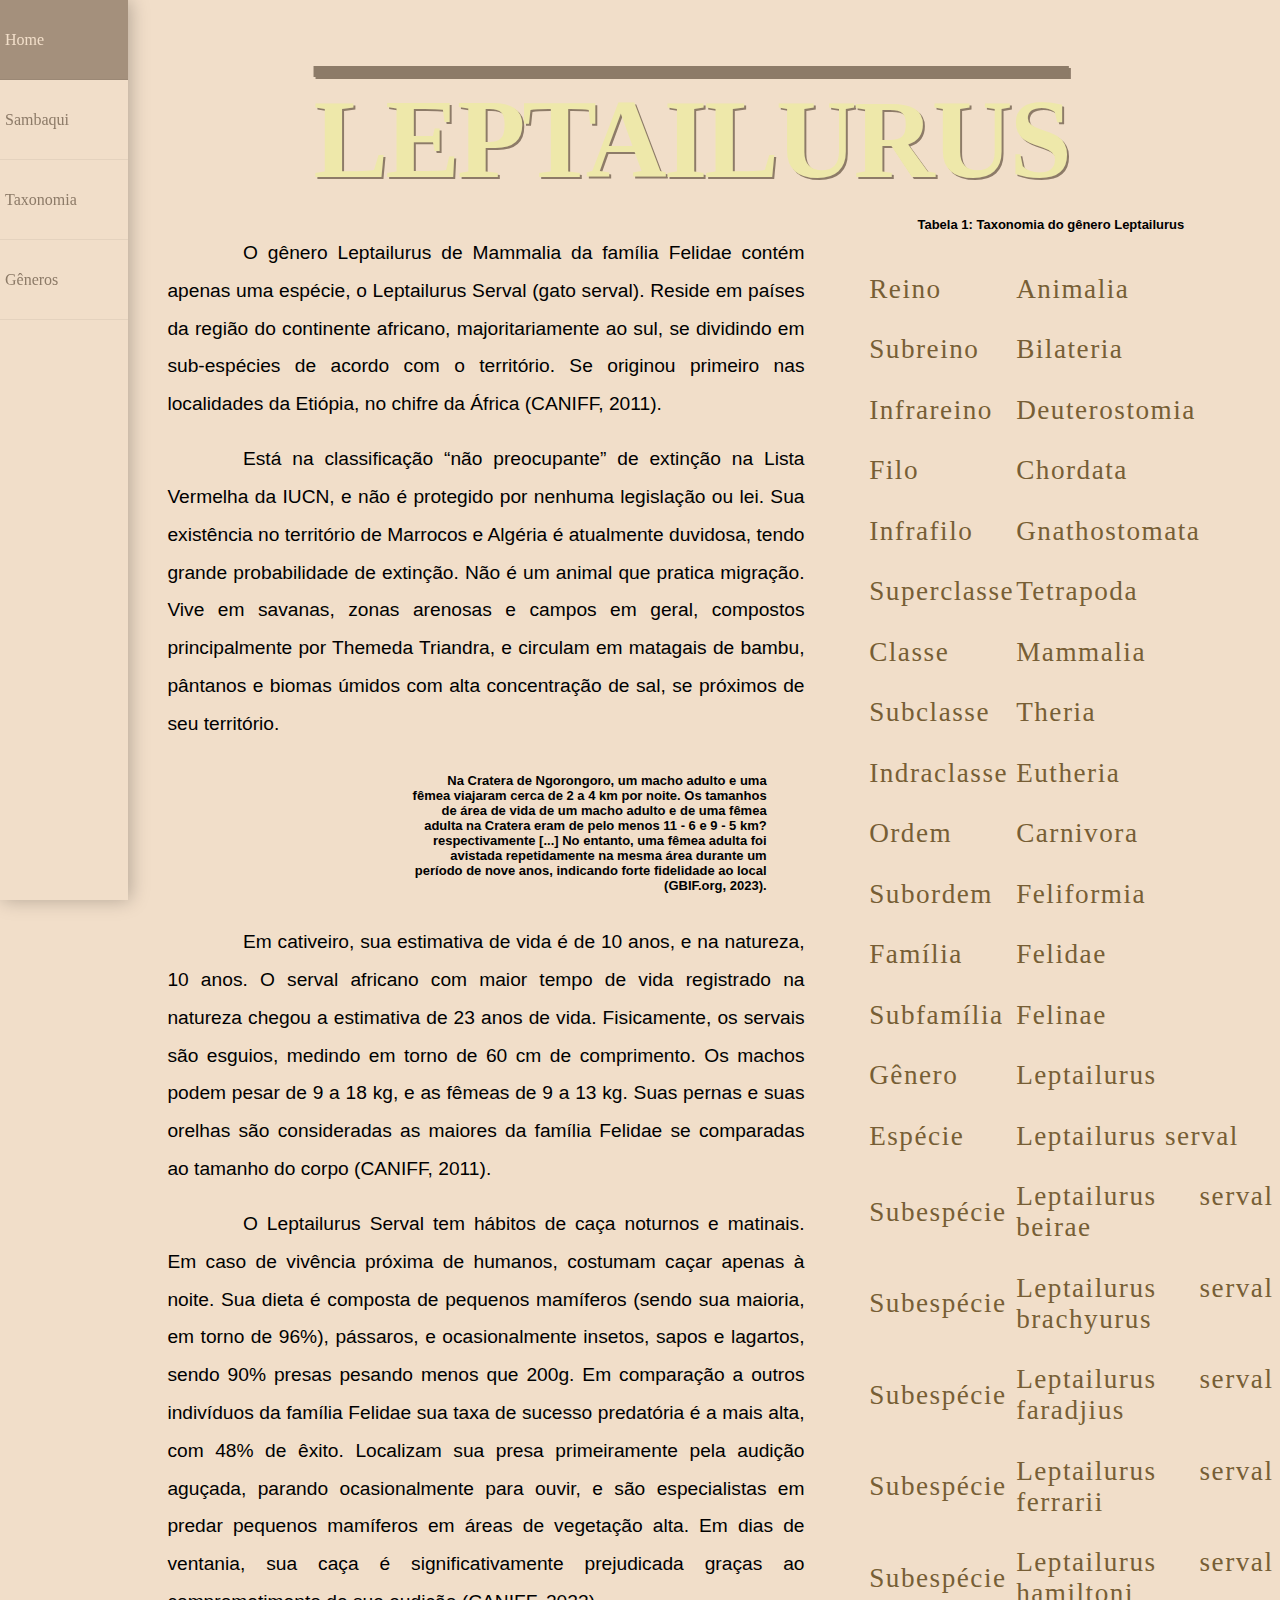
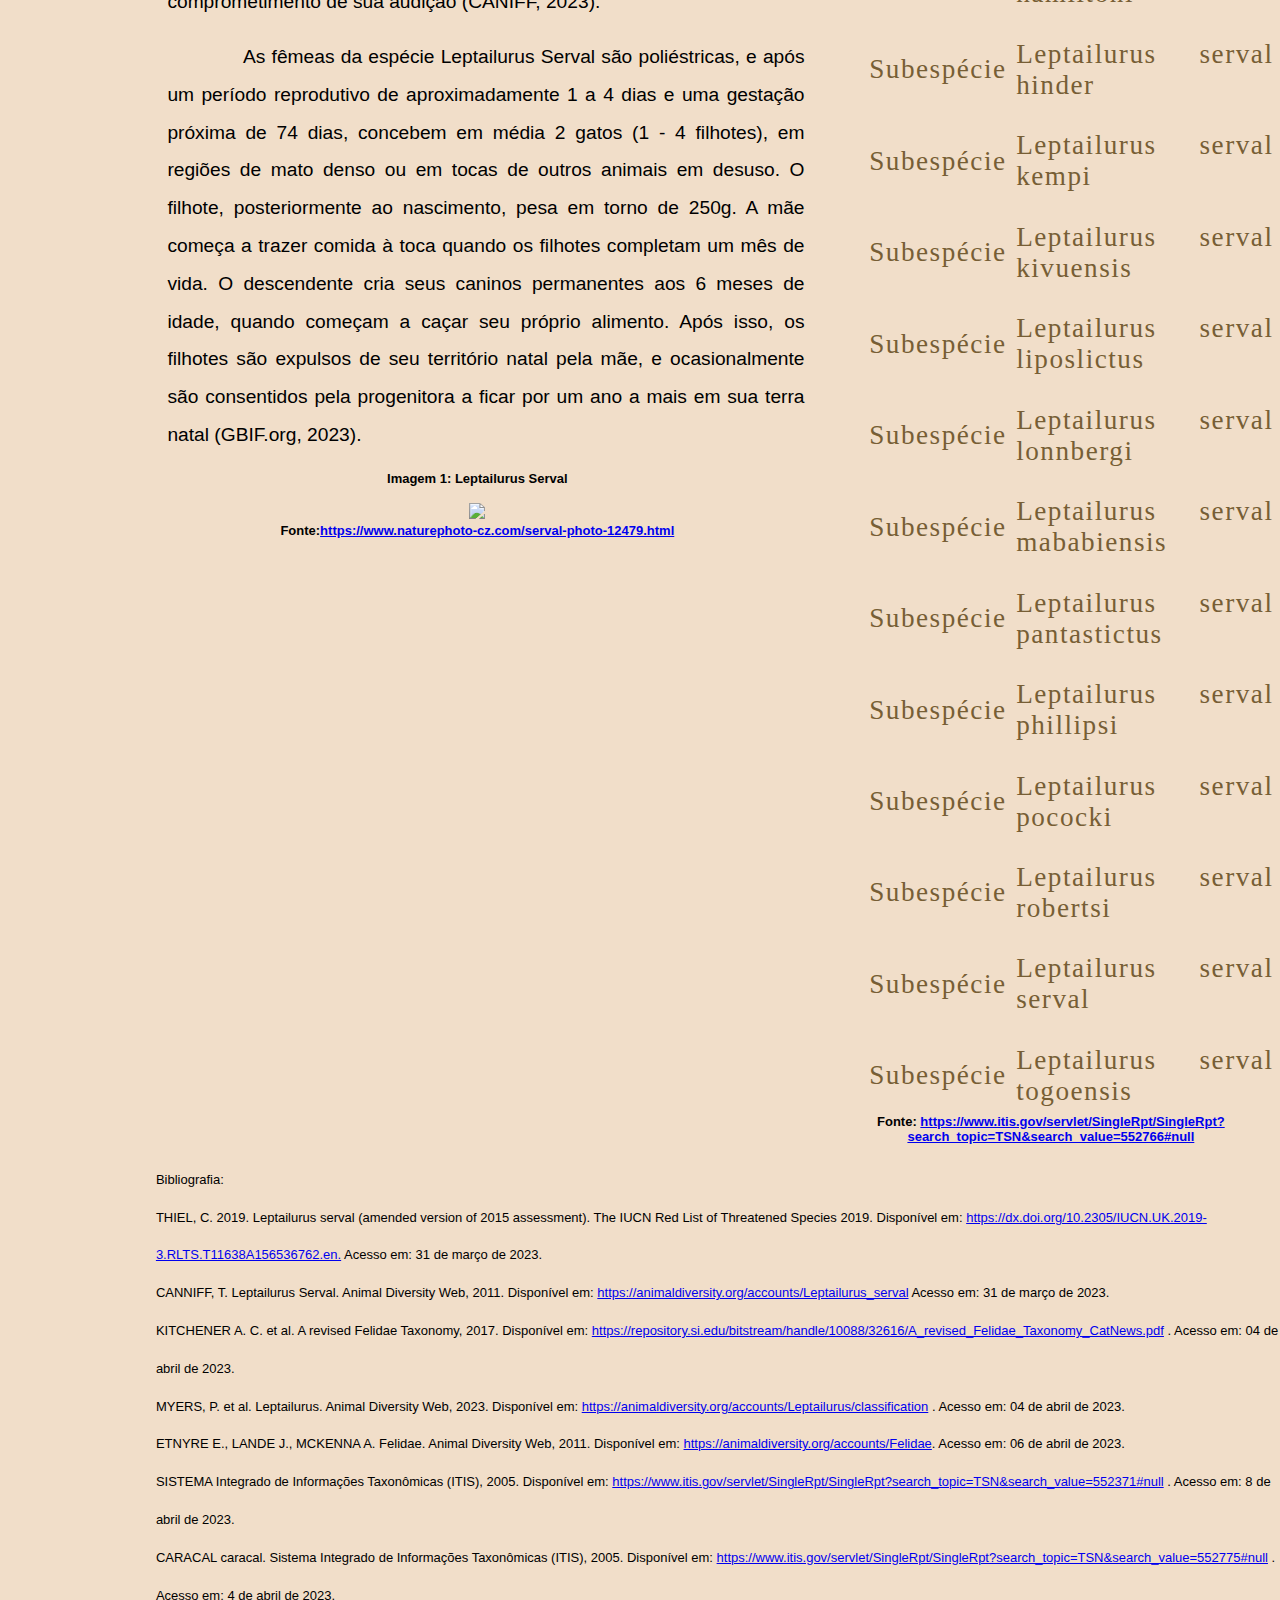
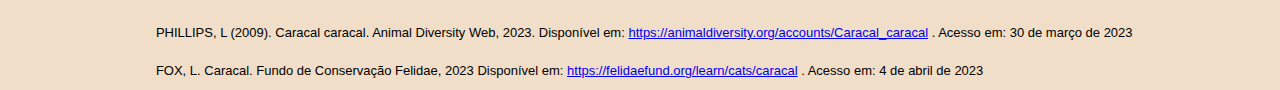
==== commit 21113a60: "." ====
--- a/leptailurus.html
+++ b/leptailurus.html
@@ -22,7 +22,7 @@
         </div>
         <ul class="menu">
 
-            <li title="Home"><a href="index.html" class="menu button-home">Home</a></li>
+            <li title="Home"><a href="index.html" class="menu-button-home">Home</a></li>
             <li title="Sobre a família Felidae"><a href="" class="menu-button sobre">Sambaqui</a></li>
             <li title="Taxonomia"><a href="taxonomia.html" class="menu-button taxonomia">Taxonomia</a></li>
             <li title="Gêneros"><a href="#" class="menu-button gêneros">Gêneros</a></li>
@@ -30,437 +30,323 @@
         </ul>
 
         <ul class="menu-bar">
-            <li><a href="#">Acinonyx</a></li>
+            <li><a href="leptailurus.html">Leptailurus</a></li>
             <li><a href="#"> Caracal</a></li>
             <li><a href="#"> Felis</a></li>
             <li><a href="#">Leopardus</a></li>
-            <li><a href="leptailurus.html">Leptailurus</a></li>
+            <li><a href="#">Acinonyx</a></li>
             <li><a href="#">Panthera</a></li>
             <li><a href="#">Puma</a></li>
         </ul>
-    <div class="item2">
-        <p class="text-info recuo">O gênero Leptailurus de Mammalia da família Felidae contém apenas uma espécie, o
-            Leptailurus Serval (gato
-            serval). Reside em países da região do continente africano, majoritariamente ao sul, se dividindo em
-            sub-espécies de acordo com o território. Se originou primeiro nas localidades da Etiópia, no chifre da
-            África (CANIFF, 2011).
-        </p>
-        <p class="text-info recuo">Está na classificação “não preocupante” de extinção na Lista Vermelha da IUCN, e não
-            é protegido por nenhuma legislação ou lei. Sua existência no território de Marrocos e Algéria é atualmente
-            duvidosa, tendo grande probabilidade de extinção. Não é um animal que pratica migração. Vive em savanas,
-            zonas arenosas e campos em geral, compostos principalmente por Themeda Triandra, e circulam em matagais de
-            bambu, pântanos e biomas úmidos com alta concentração de sal, se próximos de seu território.
-        </p>
-        <h6>Na Cratera de Ngorongoro, um macho adulto e uma fêmea viajaram cerca de 2 a 4 km por noite. Os tamanhos de
-            área de vida de um macho adulto e de uma fêmea adulta na Cratera eram de pelo menos 11 - 6 e 9 - 5 km?
-            respectivamente [...] No entanto, uma fêmea adulta foi avistada repetidamente na mesma área durante um
-            período de nove anos, indicando forte fidelidade ao local (GBIF.org, 2023).
-        </h6>
-        <p class="text-info recuo">Em cativeiro, sua estimativa de vida é de 10 anos, e na natureza, 10 anos. O serval
-            africano com maior tempo de vida registrado na natureza chegou a estimativa de 23 anos de vida. Fisicamente,
-            os servais são esguios, medindo em torno de 60 cm de comprimento. Os machos podem pesar de 9 a 18 kg, e as
-            fêmeas de 9 a 13 kg. Suas pernas e suas orelhas são consideradas as maiores da família Felidae se comparadas
-            ao tamanho do corpo (CANIFF, 2011).
-        </p>
-        <p class="text-info recuo">O Leptailurus Serval tem hábitos de caça noturnos e matinais. Em caso de vivência
-            próxima de humanos, costumam caçar apenas à noite. Sua dieta é composta de pequenos mamíferos (sendo sua
-            maioria, em torno de 96%), pássaros, e ocasionalmente insetos, sapos e lagartos, sendo 90% presas pesando
-            menos que 200g. Em comparação a outros indivíduos da família Felidae sua taxa de sucesso predatória é a mais
-            alta, com 48% de êxito. Localizam sua presa primeiramente pela audição aguçada, parando ocasionalmente para
-            ouvir, e são especialistas em predar pequenos mamíferos em áreas de vegetação alta. Em dias de ventania, sua
-            caça é significativamente prejudicada graças ao comprometimento de sua audição (CANIFF, 2023).
-        </p>
-        <p>As fêmeas da espécie Leptailurus Serval são poliéstricas, e após um período reprodutivo de aproximadamente 1
-            a 4 dias e uma gestação próxima de 74 dias, concebem em média 2 gatos (1 - 4 filhotes), em regiões de mato
-            denso ou em tocas de outros animais em desuso. O filhote, posteriormente ao nascimento, pesa em torno de
-            250g. A mãe começa a trazer comida à toca quando os filhotes completam um mês de vida. O descendente cria
-            seus caninos permanentes aos 6 meses de idade, quando começam a caçar seu próprio alimento. Após isso, os
-            filhotes são expulsos de seu território natal pela mãe, e ocasionalmente são consentidos pela progenitora a
-            ficar por um ano a mais em sua terra natal (GBIF.org, 2023).
-        </p>
-
-        <table>
-            <tr>
-                <th>Reino</th>
-                <th>Animalia</th>
-            </tr>
-
-            <tr>
-                <td>Subreino</td>
-                <td>Bilateria</td>
-
-            </tr>
-            <tr>
-                <td>Infrareino</td>
-                <td>Deuterostomia</td>
-
-            </tr>
-            <tr>
-                <td>Filo</td>
-                <td>Chordata</td>
-
-            </tr>
-            <tr>
-                <td>Infrafilo</td>
-                <td>Gnathostomata</td>
-
-            </tr>
-            <tr>
-                <td>Superclasse</td>
-                <td>Tetrapoda</td>
-
-            </tr>
-            <tr>
-                <td>Classe</td>
-                <td>Mammalia Linnaeus, 1758</td>
-
-            </tr>
-            <tr>
-                <td>Subclasse</td>
-                <td>Theria</td>
-
-            </tr>
-            <tr>
-                <td>Indraclasse</td>
-                <td>Eutheria</td>
-
-            </tr>
-            <tr>
-                <td>Ordem</td>
-                <td>Carnivora Bowdich, 1821</td>
-
-            </tr>
-            <tr>
-                <td>Subordem</td>
-                <td>Feliformia Kretzoi, 1945</td>
-
-            </tr>
-            <tr>
-                <td>Família</td>
-                <td>Felidae (Fischer de Waldheim), 1817</td>
-
-            </tr>
-            <tr>
-                <td>Subfamília</td>
-                <td>Felinae</td>
-
-            </tr>
-            <tr>
-                <td>Gênero</td>
-                <td>Leptailurus</td>
-
-            </tr>
-            <tr>
-                <td>Espécie</td>
-                <td>Leptailurus serval (Schreber, 1776)</td>
-
-            </tr>
-            <tr>
-                <td>Subespécie</td>
-                <td>Leptailurus serval beirae (Wroughton, 1910)</td>
-
-            </tr>
-            <tr>
-                <td>Subespécie</td>
-                <td>Leptailurus serval brachyurus (Wagner, 1841)</td>
-
-            </tr>
-            <tr>
-                <td>Subespécie</td>
-                <td>Leptailurus serval faradjius (J. A. Allen, 1924)</td>
-
-            </tr>
-            <tr>
-                <td>Subespécie</td>
-                <td>Leptailurus serval ferrarii (de Beaux, 1924)</td>
-
-            </tr>
-            <tr>
-                <td>Subespécie</td>
-                <td>Leptailurus serval hamiltoni (Roberts, 1931</td>
-
-            </tr>
-            <tr>
-                <td>Subespécie</td>
-                <td>Leptailurus serval hinder (Wroughton, 1910)</td>
-
-            </tr>
-            <tr>
-                <td>Subespécie</td>
-                <td>Leptailurus serval kempi (Wroughton, 1910)</td>
-
-            </tr>
-            <tr>
-                <td>Subespécie</td>
-                <td>Leptailurus serval kivuensis (Lönnberg, 1919)</td>
-
-            </tr>
-            <tr>
-                <td>Subespécie</td>
-                <td>Leptailurus serval liposlictus (Pocock, 1907</td>
-
-            </tr>
-            <tr>
-                <td>Subespécie</td>
-                <td>Leptailurus serval lonnbergi (Cabrera, 1910)</td>
-
-            </tr>
-            <tr>
-                <td>Subespécie</td>
-                <td>Leptailurus serval mababiensis </td>
-
-            </tr>
-            <tr>
-                <td>Subespécie</td>
-                <td>Leptailurus serval pantastictus</td>
-
-            </tr>
-            <tr>
-                <td>Subespécie</td>
-                <td>Leptailurus serval phillipsi </td>
-
-            </tr>
-            <tr>
-                <td>Subespécie</td>
-                <td>Leptailurus serval pococki</td>
-
-            </tr>
-            <tr>
-                <td>Subespécie</td>
-                <td>Leptailurus serval robertsi</td>
-
-            </tr>
-            <tr>
-                <td>Subespécie</td>
-                <td>Leptailurus serval serval</td>
-
-            </tr>
-            <tr>
-                <td>Subespécie</td>
-                <td>Leptailurus serval togoensis </td>
-
-            </tr>
-        </table>
+        <div class="item2">
+            <p class="text-info recuo">O gênero Leptailurus de Mammalia da família Felidae contém apenas uma espécie, o
+                Leptailurus Serval (gato
+                serval). Reside em países da região do continente africano, majoritariamente ao sul, se dividindo em
+                sub-espécies de acordo com o território. Se originou primeiro nas localidades da Etiópia, no chifre da
+                África (CANIFF, 2011).
+            </p>
+            <p class="text-info recuo">Está na classificação “não preocupante” de extinção na Lista Vermelha da IUCN, e
+                não
+                é protegido por nenhuma legislação ou lei. Sua existência no território de Marrocos e Algéria é
+                atualmente
+                duvidosa, tendo grande probabilidade de extinção. Não é um animal que pratica migração. Vive em savanas,
+                zonas arenosas e campos em geral, compostos principalmente por Themeda Triandra, e circulam em matagais
+                de
+                bambu, pântanos e biomas úmidos com alta concentração de sal, se próximos de seu território.
+            </p>
+            <h6>Na Cratera de Ngorongoro, um macho adulto e uma fêmea viajaram cerca de 2 a 4 km por noite. Os tamanhos
+                de
+                área de vida de um macho adulto e de uma fêmea adulta na Cratera eram de pelo menos 11 - 6 e 9 - 5 km?
+                respectivamente [...] No entanto, uma fêmea adulta foi avistada repetidamente na mesma área durante um
+                período de nove anos, indicando forte fidelidade ao local (GBIF.org, 2023).
+            </h6>
+            <p class="text-info recuo">Em cativeiro, sua estimativa de vida é de 10 anos, e na natureza, 10 anos. O
+                serval
+                africano com maior tempo de vida registrado na natureza chegou a estimativa de 23 anos de vida.
+                Fisicamente,
+                os servais são esguios, medindo em torno de 60 cm de comprimento. Os machos podem pesar de 9 a 18 kg, e
+                as
+                fêmeas de 9 a 13 kg. Suas pernas e suas orelhas são consideradas as maiores da família Felidae se
+                comparadas
+                ao tamanho do corpo (CANIFF, 2011).
+            </p>
+            <p class="text-info recuo">O Leptailurus Serval tem hábitos de caça noturnos e matinais. Em caso de vivência
+                próxima de humanos, costumam caçar apenas à noite. Sua dieta é composta de pequenos mamíferos (sendo sua
+                maioria, em torno de 96%), pássaros, e ocasionalmente insetos, sapos e lagartos, sendo 90% presas
+                pesando
+                menos que 200g. Em comparação a outros indivíduos da família Felidae sua taxa de sucesso predatória é a
+                mais
+                alta, com 48% de êxito. Localizam sua presa primeiramente pela audição aguçada, parando ocasionalmente
+                para
+                ouvir, e são especialistas em predar pequenos mamíferos em áreas de vegetação alta. Em dias de ventania,
+                sua
+                caça é significativamente prejudicada graças ao comprometimento de sua audição (CANIFF, 2023).
+            </p>
+            <p>As fêmeas da espécie Leptailurus Serval são poliéstricas, e após um período reprodutivo de
+                aproximadamente 1
+                a 4 dias e uma gestação próxima de 74 dias, concebem em média 2 gatos (1 - 4 filhotes), em regiões de
+                mato
+                denso ou em tocas de outros animais em desuso. O filhote, posteriormente ao nascimento, pesa em torno de
+                250g. A mãe começa a trazer comida à toca quando os filhotes completam um mês de vida. O descendente
+                cria
+                seus caninos permanentes aos 6 meses de idade, quando começam a caçar seu próprio alimento. Após isso,
+                os
+                filhotes são expulsos de seu território natal pela mãe, e ocasionalmente são consentidos pela
+                progenitora a
+                ficar por um ano a mais em sua terra natal (GBIF.org, 2023). </p>
+                <h4>Imagem 1: Leptailurus Serval</h4>
+                <img src="imagens/leptailurus.jpg" width="70%">
+                <h4>Fonte:<a href="https://www.naturephoto-cz.com/serval-photo-12479.html">https://www.naturephoto-cz.com/serval-photo-12479.html</a></h4>
+            
+          
+        </div>
+
+        <div class="item3">
+            <h4>Tabela 1: Taxonomia do gênero Leptailurus</h4>
+            <table>
+                <tr>
+                    <td>Reino</td>
+                    <td>Animalia</td>
+                </tr>
+
+                <tr>
+                    <td>Subreino</td>
+                    <td>Bilateria</td>
+
+                </tr>
+                <tr>
+                    <td>Infrareino</td>
+                    <td>Deuterostomia</td>
+
+                </tr>
+                <tr>
+                    <td>Filo</td>
+                    <td>Chordata</td>
+
+                </tr>
+                <tr>
+                    <td>Infrafilo</td>
+                    <td>Gnathostomata</td>
+
+                </tr>
+                <tr>
+                    <td>Superclasse</td>
+                    <td>Tetrapoda</td>
+
+                </tr>
+                <tr>
+                    <td>Classe</td>
+                    <td>Mammalia</td>
+
+                </tr>
+                <tr>
+                    <td>Subclasse</td>
+                    <td>Theria</td>
+
+                </tr>
+                <tr>
+                    <td>Indraclasse</td>
+                    <td>Eutheria</td>
+
+                </tr>
+                <tr>
+                    <td>Ordem</td>
+                    <td>Carnivora</td>
+
+                </tr>
+                <tr>
+                    <td>Subordem</td>
+                    <td>Feliformia</td>
+
+                </tr>
+                <tr>
+                    <td>Família</td>
+                    <td>Felidae</td>
+
+                </tr>
+                <tr>
+                    <td>Subfamília</td>
+                    <td>Felinae</td>
+
+                </tr>
+                <tr>
+                    <td>Gênero</td>
+                    <td>Leptailurus</td>
+
+                </tr>
+                <tr>
+                    <td>Espécie</td>
+                    <td>Leptailurus serval</td>
+
+                </tr>
+                <tr>
+                    <td>Subespécie</td>
+                    <td>Leptailurus serval beirae</td>
+
+                </tr>
+                <tr>
+                    <td>Subespécie</td>
+                    <td>Leptailurus serval brachyurus </td>
+
+                </tr>
+                <tr>
+                    <td>Subespécie</td>
+                    <td>Leptailurus serval faradjius </td>
+
+                </tr>
+                <tr>
+                    <td>Subespécie</td>
+                    <td>Leptailurus serval ferrarii</td>
+
+                </tr>
+                <tr>
+                    <td>Subespécie</td>
+                    <td>Leptailurus serval hamiltoni</td>
+
+                </tr>
+                <tr>
+                    <td>Subespécie</td>
+                    <td>Leptailurus serval hinder</td>
+
+                </tr>
+                <tr>
+                    <td>Subespécie</td>
+                    <td>Leptailurus serval kempi</td>
+
+                </tr>
+                <tr>
+                    <td>Subespécie</td>
+                    <td>Leptailurus serval kivuensis</td>
+
+                </tr>
+                <tr>
+                    <td>Subespécie</td>
+                    <td>Leptailurus serval liposlictus</td>
+
+                </tr>
+                <tr>
+                    <td>Subespécie</td>
+                    <td>Leptailurus serval lonnbergi</td>
+
+                </tr>
+                <tr>
+                    <td>Subespécie</td>
+                    <td>Leptailurus serval mababiensis </td>
+
+                </tr>
+                <tr>
+                    <td>Subespécie</td>
+                    <td>Leptailurus serval pantastictus</td>
+
+                </tr>
+                <tr>
+                    <td>Subespécie</td>
+                    <td>Leptailurus serval phillipsi </td>
+
+                </tr>
+                <tr>
+                    <td>Subespécie</td>
+                    <td>Leptailurus serval pococki</td>
+
+                </tr>
+                <tr>
+                    <td>Subespécie</td>
+                    <td>Leptailurus serval robertsi</td>
+
+                </tr>
+                <tr>
+                    <td>Subespécie</td>
+                    <td>Leptailurus serval serval</td>
+
+                </tr>
+                <tr>
+                    <td>Subespécie</td>
+                    <td>Leptailurus serval togoensis </td>
+
+                </tr>
+            </table>
+            <h4>Fonte: <a href="https://www.itis.gov/servlet/SingleRpt/SingleRpt?search_topic=TSN&search_value=552766#null">https://www.itis.gov/servlet/SingleRpt/SingleRpt?search_topic=TSN&search_value=552766#null</a></h4>
+        </div>
+        <div class="item4">
+            <h3>Bibliografia:</h3>
+            <h3>
+                THIEL, C. 2019. Leptailurus serval (amended version of 2015 assessment). The IUCN Red List of
+                Threatened Species 2019. Disponível em: <a href="https://dx.doi.org/10.2305/IUCN.UK.2019-3.RLTS.T11638A156536762.en.">https://dx.doi.org/10.2305/IUCN.UK.2019-3.RLTS.T11638A156536762.en.</a> Acesso em: 31 de
+                    março de 2023.</h3>
+
+                    <h3>CANNIFF, T. Leptailurus Serval. Animal Diversity Web, 2011. Disponível em:
+                    <a href="https://animaldiversity.org/accounts/Leptailurus_serval">https://animaldiversity.org/accounts/Leptailurus_serval</a> Acesso em: 31 de março de
+                    2023. </h3>
+
+                    <h3>KITCHENER A. C. et al. A revised Felidae Taxonomy, 2017. Disponível
+                    em:
+                    <a
+                        href="https://repository.si.edu/bitstream/handle/10088/32616/A_revised_Felidae_Taxonomy_CatNews.pdf">https://repository.si.edu/bitstream/handle/10088/32616/A_revised_Felidae_Taxonomy_CatNews.pdf</a>
+                    . Acesso em: 04 de abril de 2023. </h3>
+
+
+
+                    <h3>MYERS, P. et al. Leptailurus. Animal Diversity Web, 2023.
+                    Disponível em:
+                    <a href="https://animaldiversity.org/accounts/Leptailurus/classification">https://animaldiversity.org/accounts/Leptailurus/classification</a>
+                    .
+                    Acesso em: 04 de abril de 2023. </h3>
+
+                    <h3>ETNYRE E., LANDE J., MCKENNA A. Felidae. Animal
+                    Diversity
+                    Web, 2011. Disponível em:
+                    <a href="https://animaldiversity.org/accounts/Felidae">https://animaldiversity.org/accounts/Felidae</a>.
+                    Acesso
+                    em: 06 de abril de 2023.</h3>
+
+                    <h3>SISTEMA Integrado de Informações Taxonômicas (ITIS),
+                    2005.
+                    Disponível em: <a
+                        href="https://www.itis.gov/servlet/SingleRpt/SingleRpt?search_topic=TSN&search_value=552371#null">https://www.itis.gov/servlet/SingleRpt/SingleRpt?search_topic=TSN&search_value=552371#null</a>
+                    . Acesso em: 8 de abril de 2023. </h3>
+
+                   <h3> CARACAL caracal.
+                    Sistema
+                    Integrado de
+                    Informações
+                    Taxonômicas (ITIS),
+                    2005.
+                    Disponível em:
+                    <a href="https://www.itis.gov/servlet/SingleRpt/SingleRpt?search_topic=TSN&search_value=552775#null">https://www.itis.gov/servlet/SingleRpt/SingleRpt?search_topic=TSN&search_value=552775#null</a>
+                    . Acesso em: 4
+                    de abril
+                    de 2023. </h3>
+
+                    <h3>PHILLIPS, L
+                    (2009).
+                    Caracal caracal.
+                    Animal
+                    Diversity Web,
+                    2023.
+                    Disponível em:
+                    <a href="https://animaldiversity.org/accounts/Caracal_caracal">https://animaldiversity.org/accounts/Caracal_caracal</a>
+                    . Acesso em:
+                    30 de
+                    março de
+                    2023 </h3>
+
+                    <h3>FOX, L.
+                    Caracal.
+                    Fundo de
+                    Conservação
+                    Felidae,
+                    2023
+                    Disponível
+                    em:
+                    <a href="https://felidaefund.org/learn/cats/caracal">https://felidaefund.org/learn/cats/caracal</a>
+                    . Acesso
+                    em: 4
+                    de abril
+                    de 2023 </h3>
+            </h6>
+        </div>
     </div>
-    <div class="item4">
-        <h6>
-            ROMERO, N. Tipos de puma. Perito animal, 2022. Disponível em: <https:
-                //www.peritoanimal.com.br/tipos-de-pumas-24000.html>. Acesso em: 07 de abril de 2023.
-
-                PUMA Jardine, 1834. ITIS, 2023. Disponível em: <https:
-                    //www.itis.gov/servlet/SingleRpt/SingleRpt?search_topic=TSN&search_value=552375#null>. Acesso em: 09
-                    de abril de 2023.
-
-                    THIEL, C. 2019. Leptailurus serval (amended version of 2015 assessment). The IUCN Red List of
-                    Threatened Species 2019. Disponível em: <https:
-                        //dx.doi.org/10.2305/IUCN.UK.2019-3.RLTS.T11638A156536762.en.> Acesso em: 31 de março de 2023.
-
-                        CANNIFF, T. Leptailurus Serval. Animal Diversity Web, 2011. Disponível em:
-                        <https: //animaldiversity.org/accounts/Leptailurus_serval />. Acesso em: 31 de março de 2023.
-
-
-                        SERVAL (Leptailurus serval) Fact Sheet: Taxonomy & History. San Diego Zoo Wildlife Alliance,
-                        2023. Disponível em: <https: //ielc.libguides.com/sdzg/factsheets/serval/taxonomy>. Acesso em:
-                            01 de abril de 2023.
-
-                            LEPTAILURUS Serval (Schreber,1776). GBIF, 2023. Disponível em: <https:
-                                //www.gbif.org/species/2435172>. Acesso em: 01 de abril de 2023.
-
-                                PANTHERA Oken, 1816. GBIF, 2023. Disponível em: <https:
-                                    //www.gbif.org/pt/species/113275842>. Acesso em: 08 de abril de 2023.
-
-                                    REPORT: Panthera Oken, 1816. ITIS, 2023. Disponível em: <https:
-                                        //www.itis.gov/servlet/SingleRpt/SingleRpt?search_topic=TSN&search_value=180592#null>
-                                        . Acesso em: 08 de abril de 2023.
-
-                                        SCHOCH CL, et al. NCBI Taxonomy: Panthera. NCBI Taxonomy, 2020. Disponível em:
-                                        <https: //www.ncbi.nlm.nih.gov/Taxonomy/Browser/wwwtax.cgi?id=9688>. Acesso em:
-                                            08 de abril de 2023.
-                                            KITCHENER A. C. et al. A revised Felidae Taxonomy, 2017. Disponível em:
-                                            <https:
-                                                //repository.si.edu/bitstream/handle/10088/32616/A_revised_Felidae_Taxonomy_CatNews.pdf>
-                                                . Acesso em: 04 de abril de 2023.
-
-                                                MYERS, P. et al. Acinonyx. Animal Diversity Web, 2023. Disponível em:
-                                                <https: //animaldiversity.org/accounts/Acinonyx/classification />.
-                                                Acesso em: 04 de abril de 2023.
-
-                                                MYERS, P. et al. Catopuma. Animal Diversity Web, 2023. Disponível em:
-                                                <https: //animaldiversity.org/accounts/Catopuma/classification />.
-                                                Acesso em: 04 de abril de 2023.
-
-                                                Myers, P. et al. Felis. Animal Diversity Web, 2023. Disponível em:
-                                                <https: //animaldiversity.org/accounts/Felis/classification />. Acesso
-                                                em: 04 de abril de 2023.
-
-                                                MYERS, P. et al. Leopardus. Animal Diversity Web, 2023. Disponível em:
-                                                <https: //animaldiversity.org/accounts/Leopardus/classification />.
-                                                Acesso em: 04 de abril de 2023.
-
-                                                MYERS, P. et al. Leptailurus. Animal Diversity Web, 2023. Disponível em:
-                                                <https: //animaldiversity.org/accounts/Leptailurus/classification />.
-                                                Acesso em: 04 de abril de 2023.
-
-                                                MYERS, P. et al. Lynx. Animal Diversity Web, 2023. Disponível em:
-                                                <https: //animaldiversity.org/accounts/Lynx/classification />. Acesso
-                                                em: 04 de abril de 2023.
-
-                                                MYERS, P. et al. Neofelis. Animal Diversity Web, 2023. Disponível em:
-                                                <https: //animaldiversity.org/accounts/Neofelis/classification />.
-                                                Acesso em: 04 de abril de 2023.
-
-                                                MYERS, P. et al. Panthera. Animal Diversity Web, 2023. Disponível em:
-                                                <https: //animaldiversity.org/accounts/Panthera/classification />.
-                                                Acesso em: 04 de abril de 2023.
-
-                                                MYERS, P. et al. Pardofelis. Animal Diversity Web, 2023. Disponível em:
-                                                <https: //animaldiversity.org/accounts/Pardofelis/classification />.
-                                                Acesso em: 04 de abril de 2023.
-
-                                                MYERS, P. et al. Prionailurus. Animal Diversity Web, 2023. Disponível
-                                                em: <https:
-                                                    //animaldiversity.org/accounts/Prionailurus/classification/#Prionailurus>
-                                                    . Acesso em: 04 de abril de 2023.
-
-                                                    MYERS, P. et al. Profelis. Animal Diversity Web, 2023. Disponível
-                                                    em:
-                                                    <https: //animaldiversity.org/accounts/Profelis/classification />.
-                                                    Acesso em: 04 de abril de 2023.
-
-                                                    MYERS, P. et al. Puma. Animal Diversity Web, 2023. Disponível em:
-                                                    <https: //animaldiversity.org/accounts/Puma/classification />.
-                                                    Acesso em: 04 de abril de 2023.
-
-                                                    LAMBERSKI, N. Felidae. NCBI, 2014. Disponível em:
-                                                    <https: //www.ncbi.nlm.nih.gov/pmc/articles/PMC7152389 />. Acesso
-                                                    em: 06 de abril de 2023.
-
-                                                    CHAHUD, A. Osteometria e breves comentários sobre Puma concolor
-                                                    Linnaeus, 1771 (Carnivora, Felidae), no Estado do Maranhão, Brasil,
-                                                    2021. Disponível em: <http:
-                                                        //periodicos.unitau.br/ojs/index.php/biociencias/article/view/3294>
-                                                        . Acesso em: 06 de abril de 2023.
-
-                                                        ZHANG W.Q., ZHANG M.H. Complete mitochondrial genomes reveal
-                                                        phylogeny relationship and evolutionary history of the family
-                                                        Felidae, 2021. Disponível em: <https:
-                                                            //geneticsmr.com/sites/default/files/articles/year2013/vol12-3/pdf/gmr2279.pdf>
-                                                            . Acesso em: 06 de abril de 2023.
-
-                                                            ETNYRE E., LANDE J., MCKENNA A. Felidae. Animal Diversity
-                                                            Web, 2011. Disponível em:
-                                                            <https: //animaldiversity.org/accounts/Felidae />. Acesso
-                                                            em: 06 de abril de 2023.
-
-                                                            MORTON, E. 2022. Leopardus, Animal Diversity Web. Disponivel
-                                                            em:
-                                                            <https: //animaldiversity.org/accounts/Leopardus /> Acesso
-                                                            em: 8 de Abril de 2023
-
-                                                            SISTEMA Integrado de Informações Taxonômicas (ITIS), 2005.
-                                                            Disponível em: <https:
-                                                                //www.itis.gov/servlet/SingleRpt/SingleRpt?search_topic=TSN&search_value=552371#null>
-                                                                . Acesso em: 8 de abril de 2023.
-
-
-                                                                FELIS Linnaeus, 1758. Sistema Integrado de Informações
-                                                                Taxonômicas (ITIS), 2005. Disponível em: <https:
-                                                                    //www.itis.gov/servlet/SingleRpt/SingleRpt?search_topic=TSN&search_value=180586#null>
-                                                                    . Acesso em 4 de abril de 2023.
-
-                                                                    TOENJES, A. 2014. Felis catus. Animal diversity web,
-                                                                    2023. Disponível em: <https:
-                                                                        //animaldiversity.org/accounts/Felis_catus>/>.
-                                                                        Acesso em 6 de abril de 2023.
-
-                                                                        DEWEY, T. Felis silvestris. Animal diversity
-                                                                        web, 2023. Disponível em:
-                                                                        <https:
-                                                                            //animaldiversity.org/accounts/Felis_silvestris />
-                                                                        . Acesso em 7 de abril de 2023.
-
-                                                                        FELIS silvestris Schreber, 1777. GBIF, 2022.
-                                                                        Disponível em: <https:
-                                                                            //www.gbif.org/pt/species/7964291>. Acesso
-                                                                            em 07 de abril de 2023.
-
-                                                                            MAIHOFER, L. 2012. Felis bieti. Animal
-                                                                            Diversity Web, 2023. Disponível em:
-                                                                            <https:
-                                                                                //animaldiversity.org/accounts/Felis_bieti />
-                                                                            . Acesso em: 07 de abril de 2023.
-
-                                                                            FELIX Beati Milne-Edwards, 1892. GBIF, 2022.
-                                                                            Disponível em: <https:
-                                                                                //www.gbif.org/pt/species/2435028>.
-                                                                                Acesso em 08 de abril de 2023.
-
-                                                                                WHEELER, S. 2004. Felis margarita,
-                                                                                Animal Diversity Web, 2023. Disponível
-                                                                                em:
-                                                                                <https:
-                                                                                    //animaldiversity.org/accounts/Felis_margarita />
-                                                                                . Acesso em 08 de abril de 2023.
-
-                                                                                FELIS margarita Loche, 1858. GBIF, 2022.
-                                                                                Disponível em: <https:
-                                                                                    //www.gbif.org/pt/species/2435028>.
-                                                                                    Acesso em 08 de abril de 2023.
-
-                                                                                    FELIS nigripes Burchell, 1824. GBIF
-                                                                                    (2022). Disponível em: <https:
-                                                                                        //www.gbif.org/pt/species/2435037>
-                                                                                        . Acesso em 08 de abril de 2023.
-
-                                                                                        CHEESMAN, I. Felis nigripes.
-                                                                                        Animal Diversity Web, 2009.
-                                                                                        Disponível em:
-                                                                                        <https:
-                                                                                            //animaldiversity.org/accounts/Felis_nigripes />
-                                                                                        . Acesso em 08 de abril de 2023.
-
-                                                                                        FITZGERALD, A. Felis chaus.
-                                                                                        Animal Diversity Web, 2011.
-                                                                                        Disponível em:
-                                                                                        <https:
-                                                                                            //animaldiversity.org/accounts/Felis_chaus />
-                                                                                        . Acesso em 08 de abril de 2023.
-
-                                                                                        FELIS chaus Schreber, 1777.
-                                                                                        GBIF, 2022. Disponível em:
-                                                                                        <https:
-                                                                                            //www.gbif.org/pt/species/2435066>
-                                                                                            . Acesso em 08 de abril de
-                                                                                            2023.
-
-                                                                                            CARACAL caracal. Sistema
-                                                                                            Integrado de Informações
-                                                                                            Taxonômicas (ITIS), 2005.
-                                                                                            Disponível em: <https:
-                                                                                                //www.itis.gov/servlet/SingleRpt/SingleRpt?search_topic=TSN&search_value=552775#null>
-                                                                                                . Acesso em: 4 de abril
-                                                                                                de 2023.
-
-                                                                                                PHILLIPS, L (2009).
-                                                                                                Caracal caracal. Animal
-                                                                                                Diversity Web, 2023.
-                                                                                                Disponível em: <https:
-                                                                                                    //animaldiversity.org/accounts/Caracal_caracal>
-                                                                                                    . Acesso em: 30 de
-                                                                                                    março de 2023
-
-                                                                                                    FOX, L. Caracal.
-                                                                                                    Fundo de Conservação
-                                                                                                    Felidae, 2023
-                                                                                                    Disponível em:
-                                                                                                    <https:
-                                                                                                        //felidaefund.org/learn/cats/caracal>
-                                                                                                        . Acesso em: 4
-                                                                                                        de abril de 2023
-        </h6>
-    </div>
-</div>
-    
+
 </body>
 
 </html>--- a/abnt.css
+++ b/abnt.css
@@ -34,7 +34,7 @@
     column-gap: 0px;
     grid-template-areas:
         'header header header header header header'
-        'menu main main main right right'
+        'menu main main main main right'
         'menu footer footer footer footer footer';
     gap: 0px;
     padding: 0px;
@@ -53,23 +53,28 @@
 }
 
 h3 {
-    font-size: 15px;
-    color: #292c37
+    font-size: small;
+    color: black;
+    text-align: left;
+    margin: auto;
+    font-family: sans-serif;
+    line-height: 1cm;
+    margin-left: 2%;
+    font-weight: 100;
 }
 
 h4 {
-    font-size: 40px;
-    color: #660708;
-    font-family: "Lucida Handwriting", cursive;
+    font-size: small;
+    color: black;
+    font-family: sans-serif;
     margin-top: 0%;
-    line-height: 40%;
     text-align: center;
 }
 
 h6 {
     font-size: small;
     color: black;
-    font-family: "Sofia", sans-serif;
+    font-family: sans-serif;
     margin-right: 8%;
     margin-left: 40%;
     text-align: right;
@@ -80,20 +85,22 @@
 }
 
 table {
+    text-align: center;
+}
+
+td {
     margin: auto;
-}
-
-td {
-    margin-right: 0;
-    padding: 5% 5% 5% 10%;
+    padding: 5% 1% 1% 10%;
 }
 
 tr {
-    font-size: 25px;
+    font-size: 170%;
     color: #775e35;
-    text-align: center;
+    text-align: justify;
     letter-spacing: 0.04cm;
-
+}
+img,.item2 {
+    text-align: center
 }
 
 @import url("//cdnjs.cloudflare.com/ajax/libs/font-awesome/4.0.3/css/font-awesome.min.css");
@@ -168,9 +175,13 @@
     content: "\f039";
 }
 
-.menu-bar li a:hover,
+.menu-bar li a:hover{
+    background: #A4907C;
+    color: #fff;
+}
+
 .menu li a:hover,
-.menu li:first-child a {
+.menu-bar li:first-child a {
     background: #A4907C;
     color: #F1DEC9;
 }
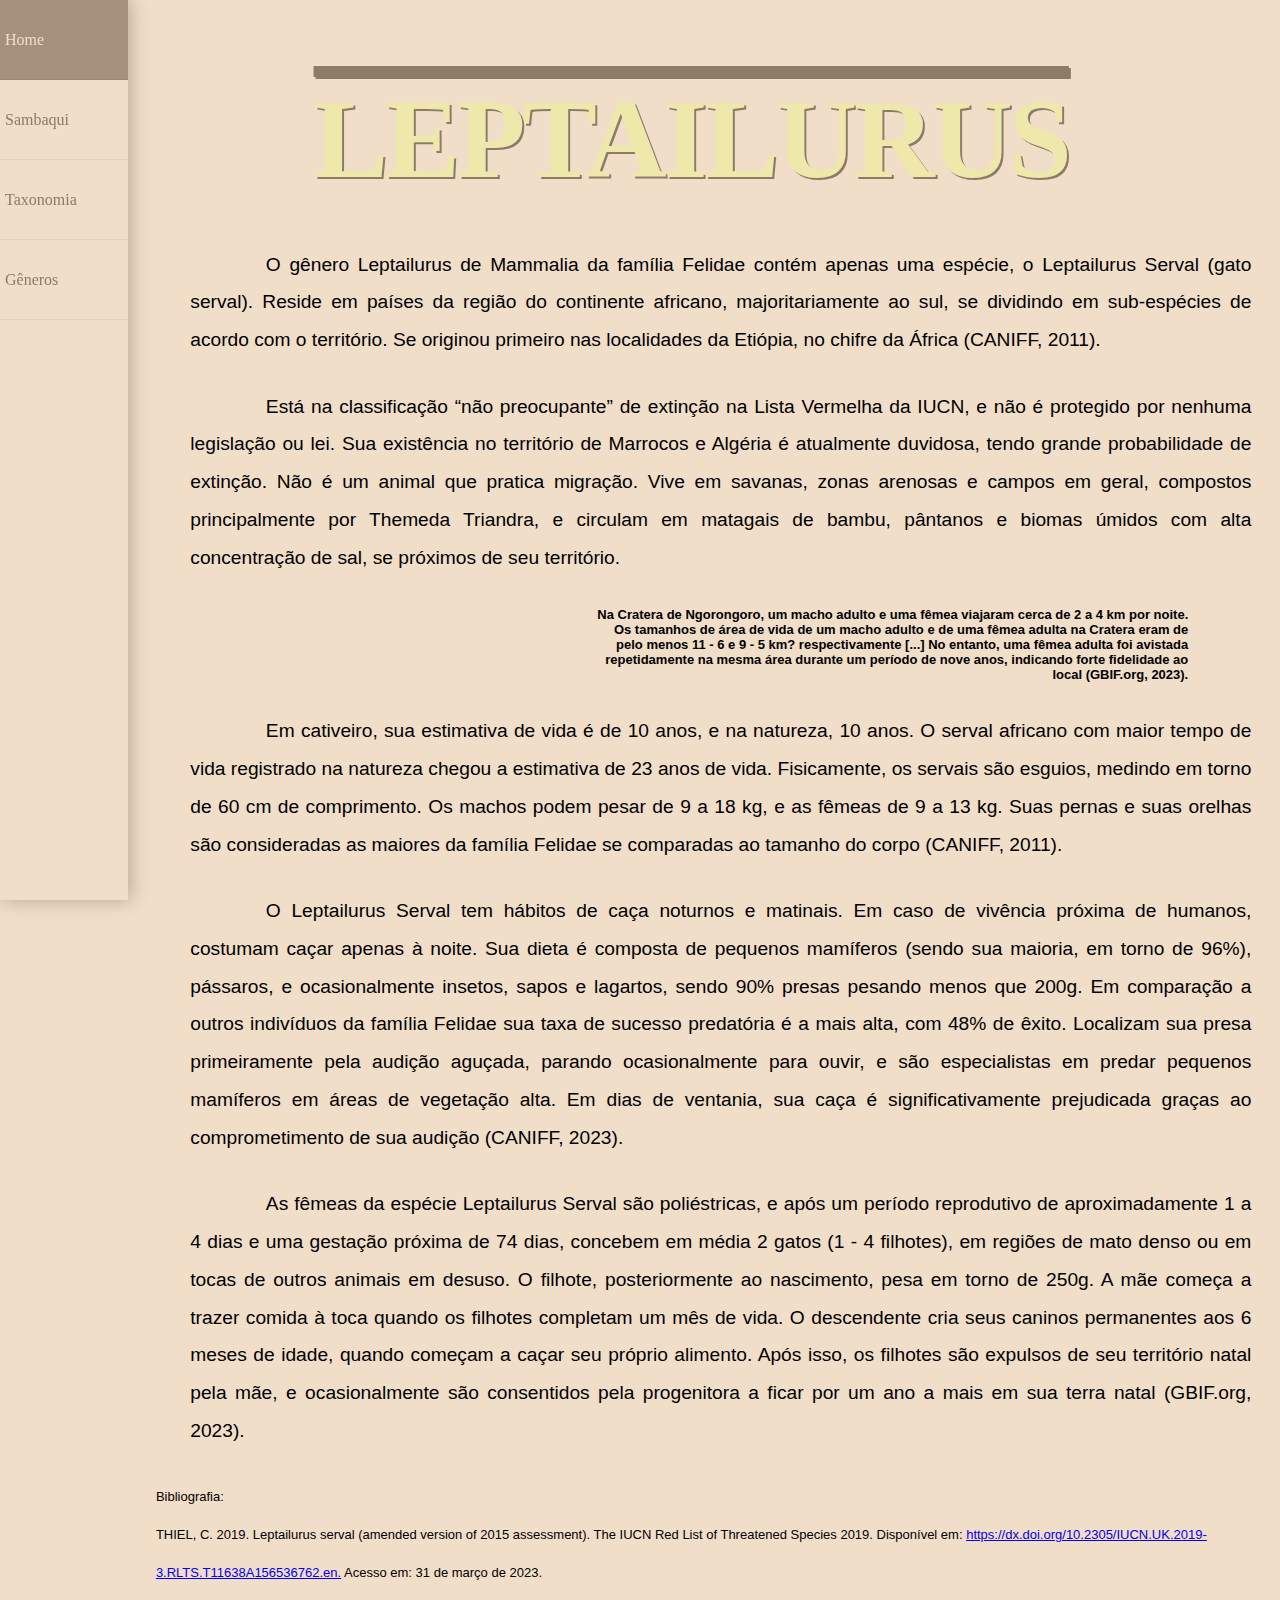
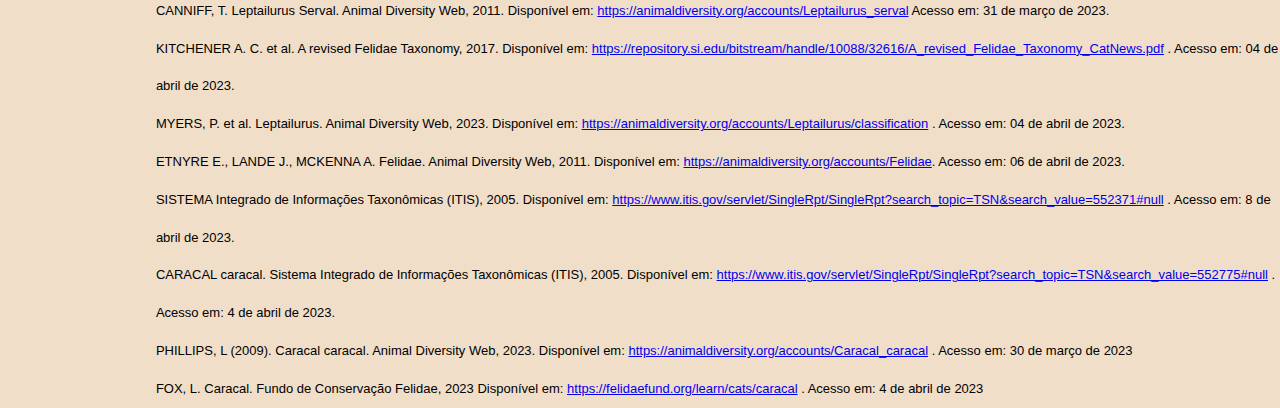
==== commit 0cd4a732: "." ====
--- a/leptailurus.html
+++ b/leptailurus.html
@@ -16,10 +16,10 @@
 
 <body>
     <div class="grid-container">
-        <div class="item1 item-1">
+        <header>
             <h1>Leptailurus</h1>
 
-        </div>
+        </header>
         <ul class="menu">
 
             <li title="Home"><a href="index.html" class="menu-button-home">Home</a></li>
@@ -38,7 +38,7 @@
             <li><a href="#">Panthera</a></li>
             <li><a href="#">Puma</a></li>
         </ul>
-        <div class="item2">
+        <main>
             <p class="text-info recuo">O gênero Leptailurus de Mammalia da família Felidae contém apenas uma espécie, o
                 Leptailurus Serval (gato
                 serval). Reside em países da região do continente africano, majoritariamente ao sul, se dividindo em
@@ -94,180 +94,8 @@
                 filhotes são expulsos de seu território natal pela mãe, e ocasionalmente são consentidos pela
                 progenitora a
                 ficar por um ano a mais em sua terra natal (GBIF.org, 2023). </p>
-                <h4>Imagem 1: Leptailurus Serval</h4>
-                <img src="imagens/leptailurus.jpg" width="70%">
-                <h4>Fonte:<a href="https://www.naturephoto-cz.com/serval-photo-12479.html">https://www.naturephoto-cz.com/serval-photo-12479.html</a></h4>
-            
-          
-        </div>
-
-        <div class="item3">
-            <h4>Tabela 1: Taxonomia do gênero Leptailurus</h4>
-            <table>
-                <tr>
-                    <td>Reino</td>
-                    <td>Animalia</td>
-                </tr>
-
-                <tr>
-                    <td>Subreino</td>
-                    <td>Bilateria</td>
-
-                </tr>
-                <tr>
-                    <td>Infrareino</td>
-                    <td>Deuterostomia</td>
-
-                </tr>
-                <tr>
-                    <td>Filo</td>
-                    <td>Chordata</td>
-
-                </tr>
-                <tr>
-                    <td>Infrafilo</td>
-                    <td>Gnathostomata</td>
-
-                </tr>
-                <tr>
-                    <td>Superclasse</td>
-                    <td>Tetrapoda</td>
-
-                </tr>
-                <tr>
-                    <td>Classe</td>
-                    <td>Mammalia</td>
-
-                </tr>
-                <tr>
-                    <td>Subclasse</td>
-                    <td>Theria</td>
-
-                </tr>
-                <tr>
-                    <td>Indraclasse</td>
-                    <td>Eutheria</td>
-
-                </tr>
-                <tr>
-                    <td>Ordem</td>
-                    <td>Carnivora</td>
-
-                </tr>
-                <tr>
-                    <td>Subordem</td>
-                    <td>Feliformia</td>
-
-                </tr>
-                <tr>
-                    <td>Família</td>
-                    <td>Felidae</td>
-
-                </tr>
-                <tr>
-                    <td>Subfamília</td>
-                    <td>Felinae</td>
-
-                </tr>
-                <tr>
-                    <td>Gênero</td>
-                    <td>Leptailurus</td>
-
-                </tr>
-                <tr>
-                    <td>Espécie</td>
-                    <td>Leptailurus serval</td>
-
-                </tr>
-                <tr>
-                    <td>Subespécie</td>
-                    <td>Leptailurus serval beirae</td>
-
-                </tr>
-                <tr>
-                    <td>Subespécie</td>
-                    <td>Leptailurus serval brachyurus </td>
-
-                </tr>
-                <tr>
-                    <td>Subespécie</td>
-                    <td>Leptailurus serval faradjius </td>
-
-                </tr>
-                <tr>
-                    <td>Subespécie</td>
-                    <td>Leptailurus serval ferrarii</td>
-
-                </tr>
-                <tr>
-                    <td>Subespécie</td>
-                    <td>Leptailurus serval hamiltoni</td>
-
-                </tr>
-                <tr>
-                    <td>Subespécie</td>
-                    <td>Leptailurus serval hinder</td>
-
-                </tr>
-                <tr>
-                    <td>Subespécie</td>
-                    <td>Leptailurus serval kempi</td>
-
-                </tr>
-                <tr>
-                    <td>Subespécie</td>
-                    <td>Leptailurus serval kivuensis</td>
-
-                </tr>
-                <tr>
-                    <td>Subespécie</td>
-                    <td>Leptailurus serval liposlictus</td>
-
-                </tr>
-                <tr>
-                    <td>Subespécie</td>
-                    <td>Leptailurus serval lonnbergi</td>
-
-                </tr>
-                <tr>
-                    <td>Subespécie</td>
-                    <td>Leptailurus serval mababiensis </td>
-
-                </tr>
-                <tr>
-                    <td>Subespécie</td>
-                    <td>Leptailurus serval pantastictus</td>
-
-                </tr>
-                <tr>
-                    <td>Subespécie</td>
-                    <td>Leptailurus serval phillipsi </td>
-
-                </tr>
-                <tr>
-                    <td>Subespécie</td>
-                    <td>Leptailurus serval pococki</td>
-
-                </tr>
-                <tr>
-                    <td>Subespécie</td>
-                    <td>Leptailurus serval robertsi</td>
-
-                </tr>
-                <tr>
-                    <td>Subespécie</td>
-                    <td>Leptailurus serval serval</td>
-
-                </tr>
-                <tr>
-                    <td>Subespécie</td>
-                    <td>Leptailurus serval togoensis </td>
-
-                </tr>
-            </table>
-            <h4>Fonte: <a href="https://www.itis.gov/servlet/SingleRpt/SingleRpt?search_topic=TSN&search_value=552766#null">https://www.itis.gov/servlet/SingleRpt/SingleRpt?search_topic=TSN&search_value=552766#null</a></h4>
-        </div>
-        <div class="item4">
+        </main>
+        <footer>
             <h3>Bibliografia:</h3>
             <h3>
                 THIEL, C. 2019. Leptailurus serval (amended version of 2015 assessment). The IUCN Red List of
@@ -344,7 +172,7 @@
                     de abril
                     de 2023 </h3>
             </h6>
-        </div>
+        </footer>
     </div>
 
 </body>
--- a/abnt.css
+++ b/abnt.css
@@ -1,14 +1,14 @@
 @charset "UTF-8";
 @import url('https://fonts.googleapis.com/css2?family=Sofia+Sans+Condensed:wght@500&display=swap');
 
-.item1 {
+header {
     grid-area: header;
     width: auto;
     border-radius: 0%;
     background-color: #F1DEC9;
 }
 
-.item2 {
+main {
     grid-area: main;
     width: 100%;
     margin: 0;
@@ -16,14 +16,7 @@
     margin-left: 0%;
 }
 
-.item3 {
-    grid-area: right;
-    width: auto;
-    text-align: right;
-    margin: 0;
-}
-
-.item4 {
+footer {
     grid-area: footer;
     width: auto;
     height: fit-content;
@@ -34,7 +27,7 @@
     column-gap: 0px;
     grid-template-areas:
         'header header header header header header'
-        'menu main main main main right'
+        'menu main main main main main'
         'menu footer footer footer footer footer';
     gap: 0px;
     padding: 0px;
@@ -99,7 +92,7 @@
     text-align: justify;
     letter-spacing: 0.04cm;
 }
-img,.item2 {
+img,main {
     text-align: center
 }
 
@@ -354,104 +347,3 @@
 * {
     box-sizing: border-box
 }
-
-/* Slideshow container */
-.slideshow-container {
-    max-width: 200%;
-    position: relative;
-    margin: 0%;
-    margin-left: 3%;
-
-}
-
-/* Hide the images by default */
-.mySlides {
-    display: none;
-}
-
-/* Next & previous buttons */
-.prev,
-.next {
-    cursor: pointer;
-    position: absolute;
-    top: 50%;
-    width: auto;
-    margin-top: -22px;
-    padding: 16px;
-    color: white;
-    font-weight: bold;
-    font-size: 18px;
-    transition: 0.6s ease;
-    border-radius: 0 3px 3px 0;
-    user-select: none;
-}
-
-/* Position the "next button" to the right */
-.next {
-    right: 0;
-    border-radius: 3px 0 0 3px;
-}
-
-/* On hover, add a black background color with a little bit see-through */
-.prev:hover,
-.next:hover {
-    background-color: rgba(0, 0, 0, 0.8);
-}
-
-/* Caption text */
-.text {
-    color: #f2f2f2;
-    font-size: 15px;
-    padding: 8px 12px;
-    position: absolute;
-    bottom: 8px;
-    width: 100%;
-    text-align: center;
-}
-
-/* Number text (1/3 etc) */
-.numbertext {
-    color: #f2f2f2;
-    font-size: 12px;
-    padding: 8px 12px;
-    position: absolute;
-    top: 0;
-}
-
-/* The dots/bullets/indicators */
-.dot {
-    cursor: pointer;
-    height: 15px;
-    width: 15px;
-    margin: 0 2px;
-    background-color: #bbb;
-    border-radius: 50%;
-    display: inline-block;
-    transition: background-color 0.6s ease;
-}
-
-.active,
-.dot:hover {
-    background-color: #717171;
-}
-
-/* Fading animation */
-.fade {
-    animation-name: fade;
-    animation-duration: 1.5s;
-}
-
-@keyframes fade {
-    from {
-        opacity: .4
-    }
-
-    to {
-        opacity: 1
-    }
-}
-
-.carousel-inner img {
-    height: 400px !important;
-    width: 200%;
-}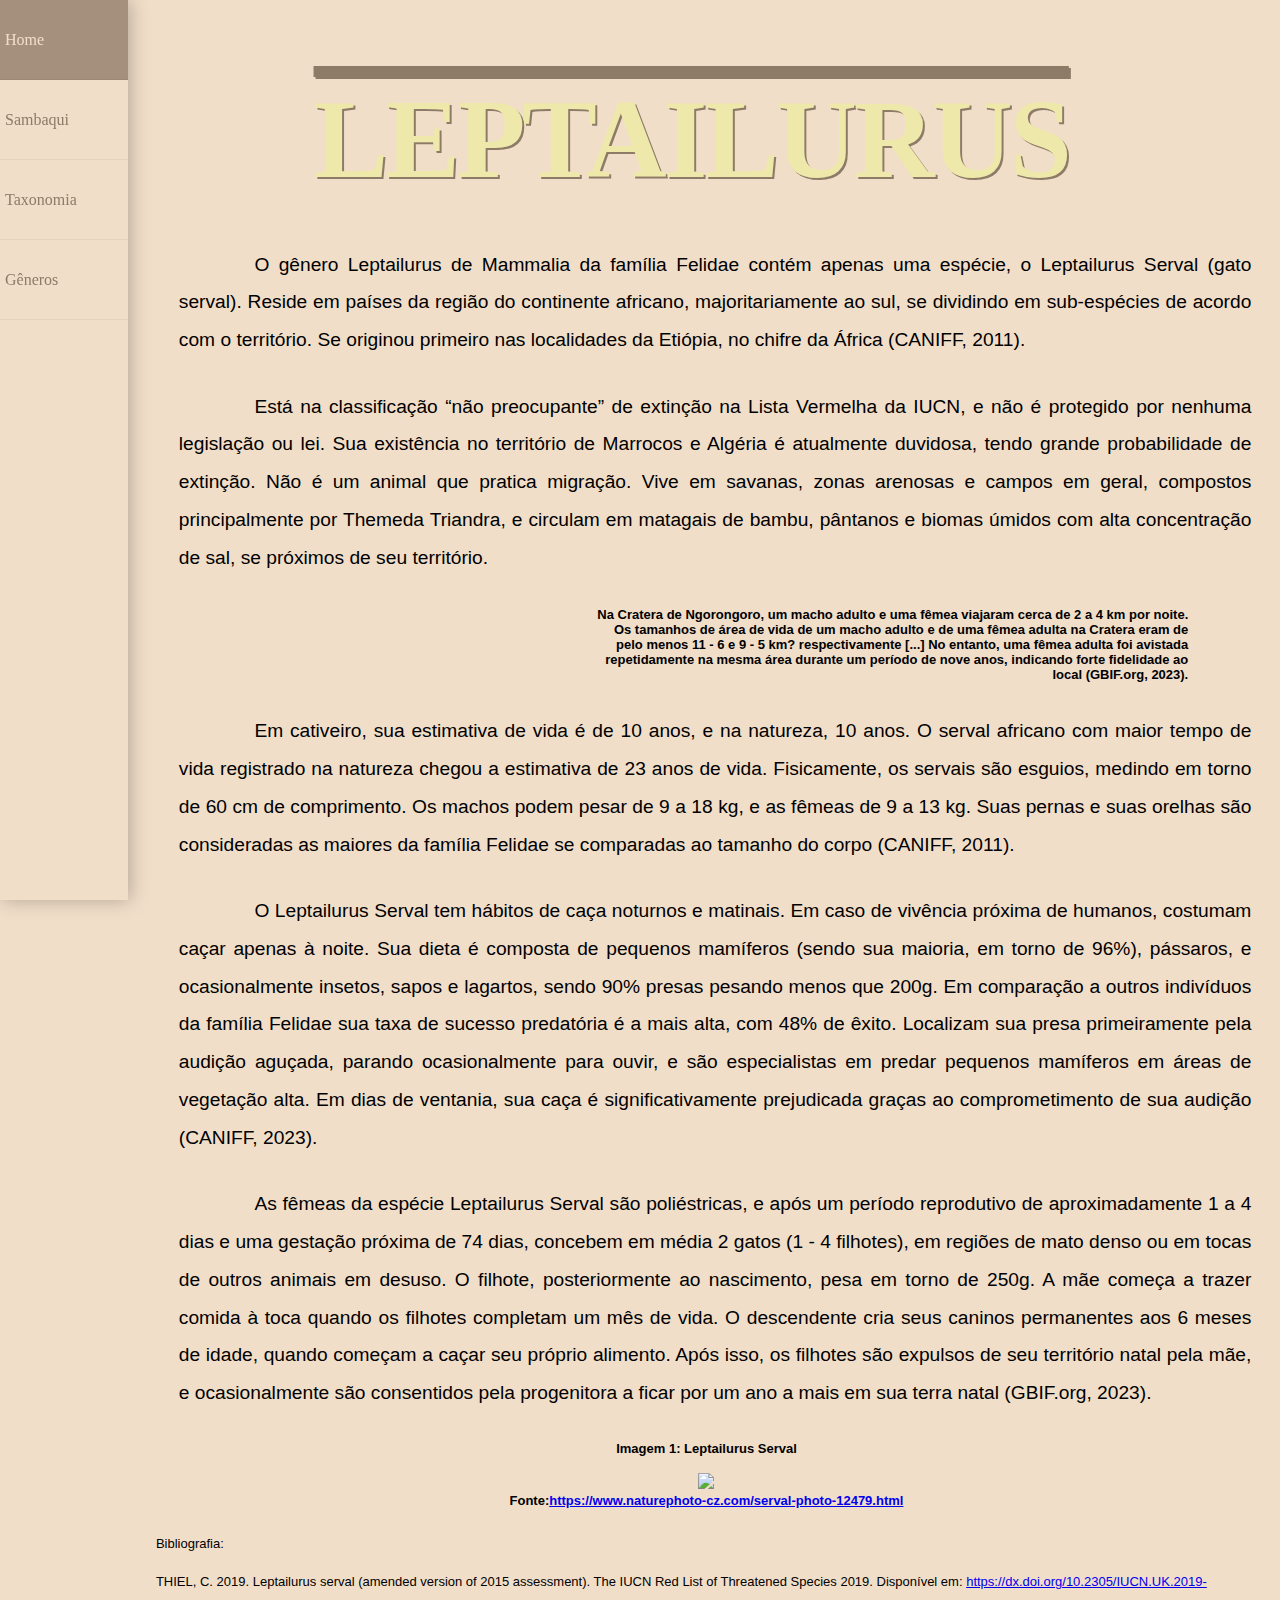
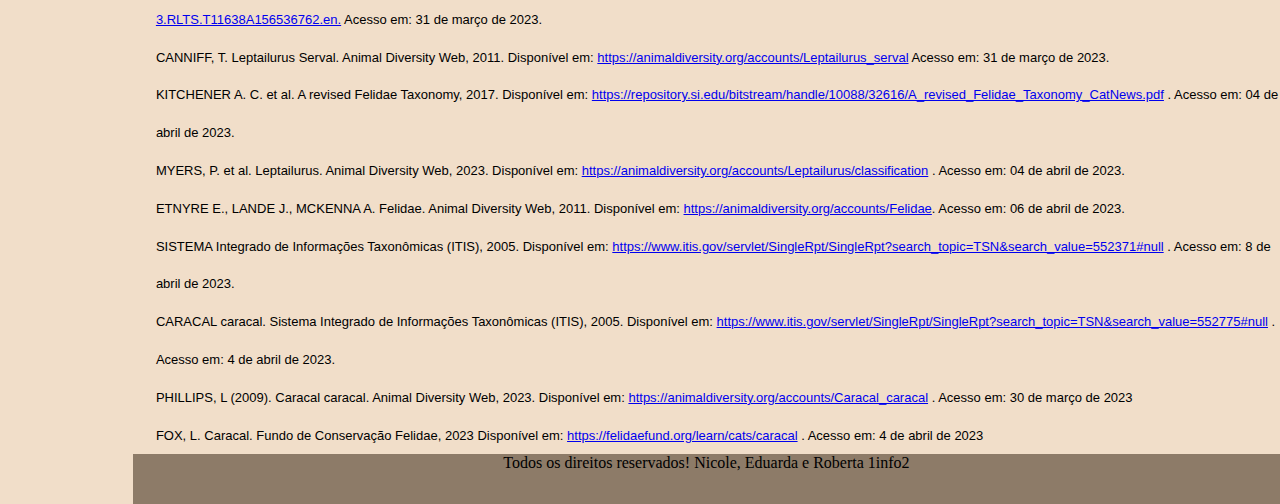
==== commit ebff3960: "." ====
--- a/leptailurus.html
+++ b/leptailurus.html
@@ -94,8 +94,10 @@
                 filhotes são expulsos de seu território natal pela mãe, e ocasionalmente são consentidos pela
                 progenitora a
                 ficar por um ano a mais em sua terra natal (GBIF.org, 2023). </p>
-        </main>
-        <footer>
+                <h4>Imagem 1: Leptailurus Serval</h4>
+                <img src="imagens/leptailurus.jpg" width="70%">
+                <h4>Fonte:<a href="https://www.naturephoto-cz.com/serval-photo-12479.html">https://www.naturephoto-cz.com/serval-photo-12479.html</a></h4>
+
             <h3>Bibliografia:</h3>
             <h3>
                 THIEL, C. 2019. Leptailurus serval (amended version of 2015 assessment). The IUCN Red List of
@@ -172,6 +174,11 @@
                     de abril
                     de 2023 </h3>
             </h6>
+        </main>
+        <footer>
+                Todos os direitos reservados!
+                Nicole, Eduarda e Roberta
+                1info2
         </footer>
     </div>
 
--- a/abnt.css
+++ b/abnt.css
@@ -12,15 +12,17 @@
     grid-area: main;
     width: 100%;
     margin: 0;
-    margin-top: 0%;
-    margin-left: 0%;
 }
 
 footer {
     grid-area: footer;
     width: auto;
-    height: fit-content;
-}
+    height: 50px;
+    background-color:#8D7B68;
+    text-align: center;
+    font-size: medium;
+    font-family: 'Times New Roman', Times, serif;
+  }
 
 .grid-container {
     display: grid;
@@ -77,21 +79,6 @@
     margin: 0%;
 }
 
-table {
-    text-align: center;
-}
-
-td {
-    margin: auto;
-    padding: 5% 1% 1% 10%;
-}
-
-tr {
-    font-size: 170%;
-    color: #775e35;
-    text-align: justify;
-    letter-spacing: 0.04cm;
-}
 img,main {
     text-align: center
 }
@@ -327,14 +314,14 @@
 }
 
 
-p {
+main p {
     font-size: 120%;
     line-height: 1cm;
     text-align: justify;
     color: black;
     font-family: Arial, Helvetica, sans-serif;
     margin: 2.5%;
-    margin-left: 5%;
+    margin-left: 4%;
     padding: 0;
     text-indent: 2cm;
 
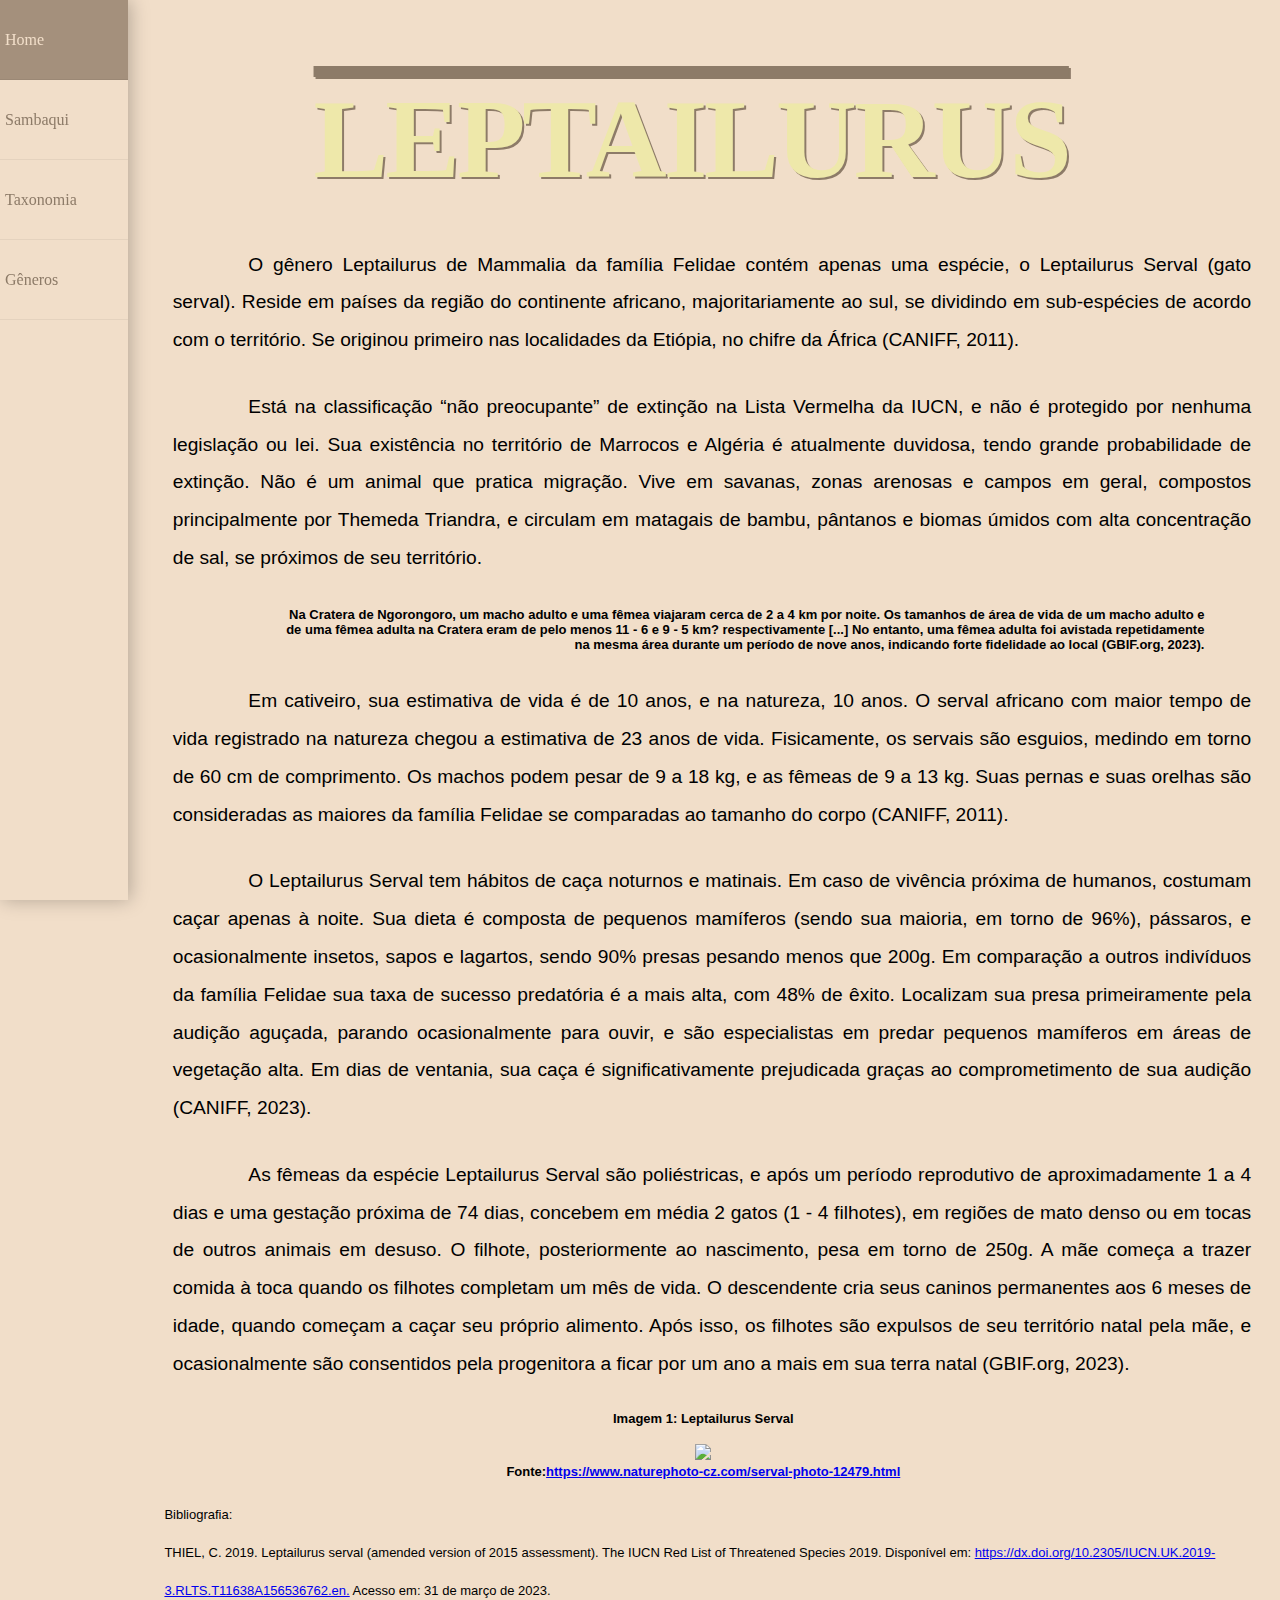
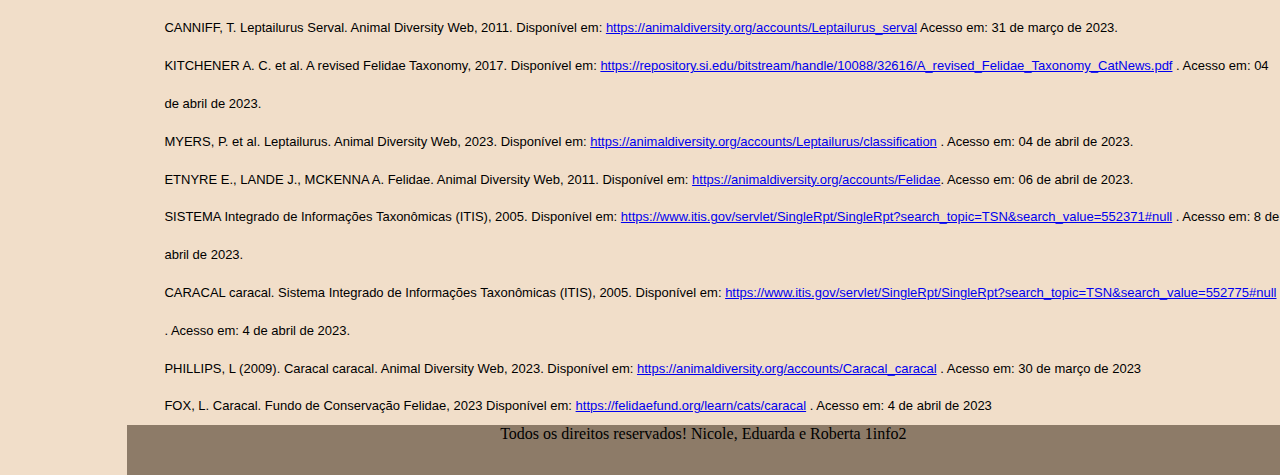
==== commit 4e9d9a71: "." ====
--- a/leptailurus.html
+++ b/leptailurus.html
@@ -31,12 +31,12 @@
 
         <ul class="menu-bar">
             <li><a href="leptailurus.html">Leptailurus</a></li>
-            <li><a href="#"> Caracal</a></li>
-            <li><a href="#"> Felis</a></li>
-            <li><a href="#">Leopardus</a></li>
-            <li><a href="#">Acinonyx</a></li>
-            <li><a href="#">Panthera</a></li>
-            <li><a href="#">Puma</a></li>
+            <li><a href="caracal.html"> Caracal</a></li>
+            <li><a href="felis.html"> Felis</a></li>
+            <li><a href="leopardus.html">Leopardus</a></li>
+            <li><a href="acinonyx.html">Acinonyx</a></li>
+            <li><a href="panthera.html">Panthera</a></li>
+            <li><a href="puma.html">Puma</a></li>
         </ul>
         <main>
             <p class="text-info recuo">O gênero Leptailurus de Mammalia da família Felidae contém apenas uma espécie, o
--- a/abnt.css
+++ b/abnt.css
@@ -54,7 +54,7 @@
     margin: auto;
     font-family: sans-serif;
     line-height: 1cm;
-    margin-left: 2%;
+    margin-left: 1cm;
     font-weight: 100;
 }
 
@@ -70,8 +70,8 @@
     font-size: small;
     color: black;
     font-family: sans-serif;
-    margin-right: 8%;
-    margin-left: 40%;
+    margin-right: 2cm;
+    margin-left: 4cm;
     text-align: right;
 }
 
